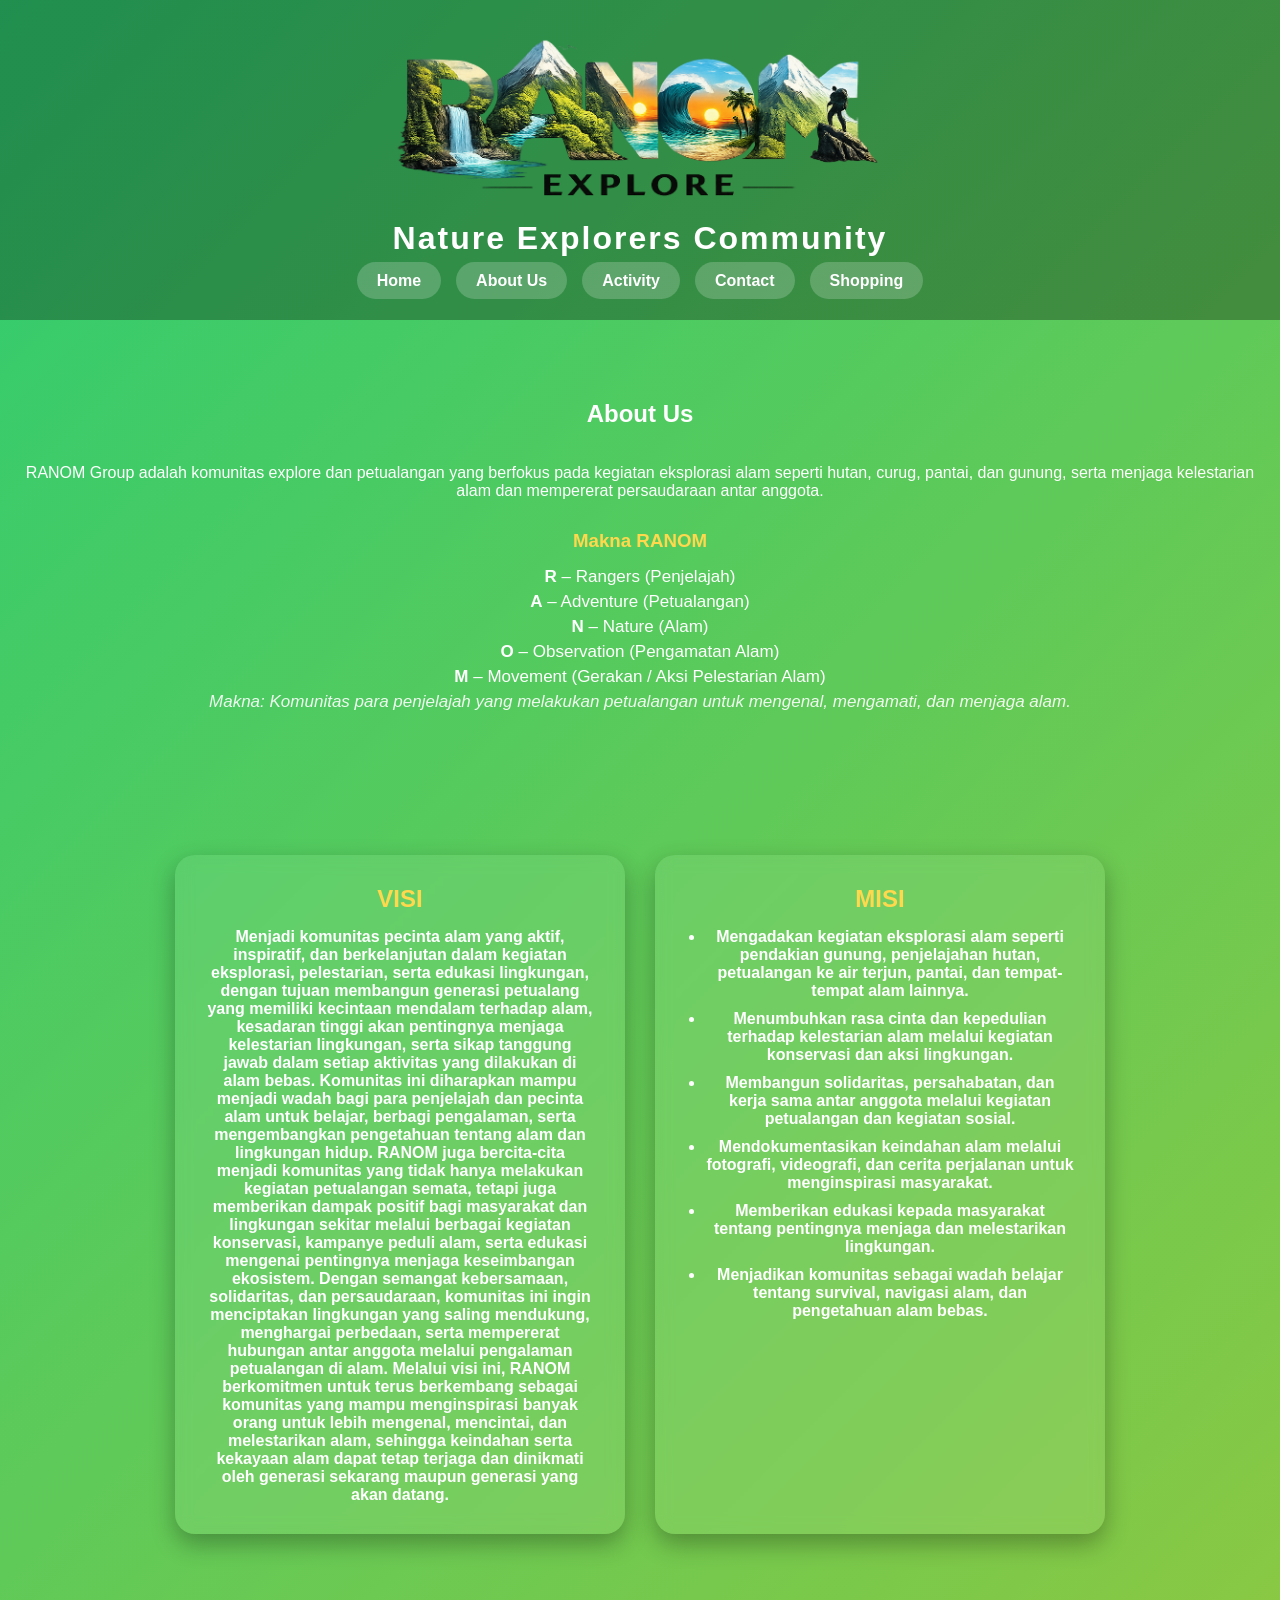
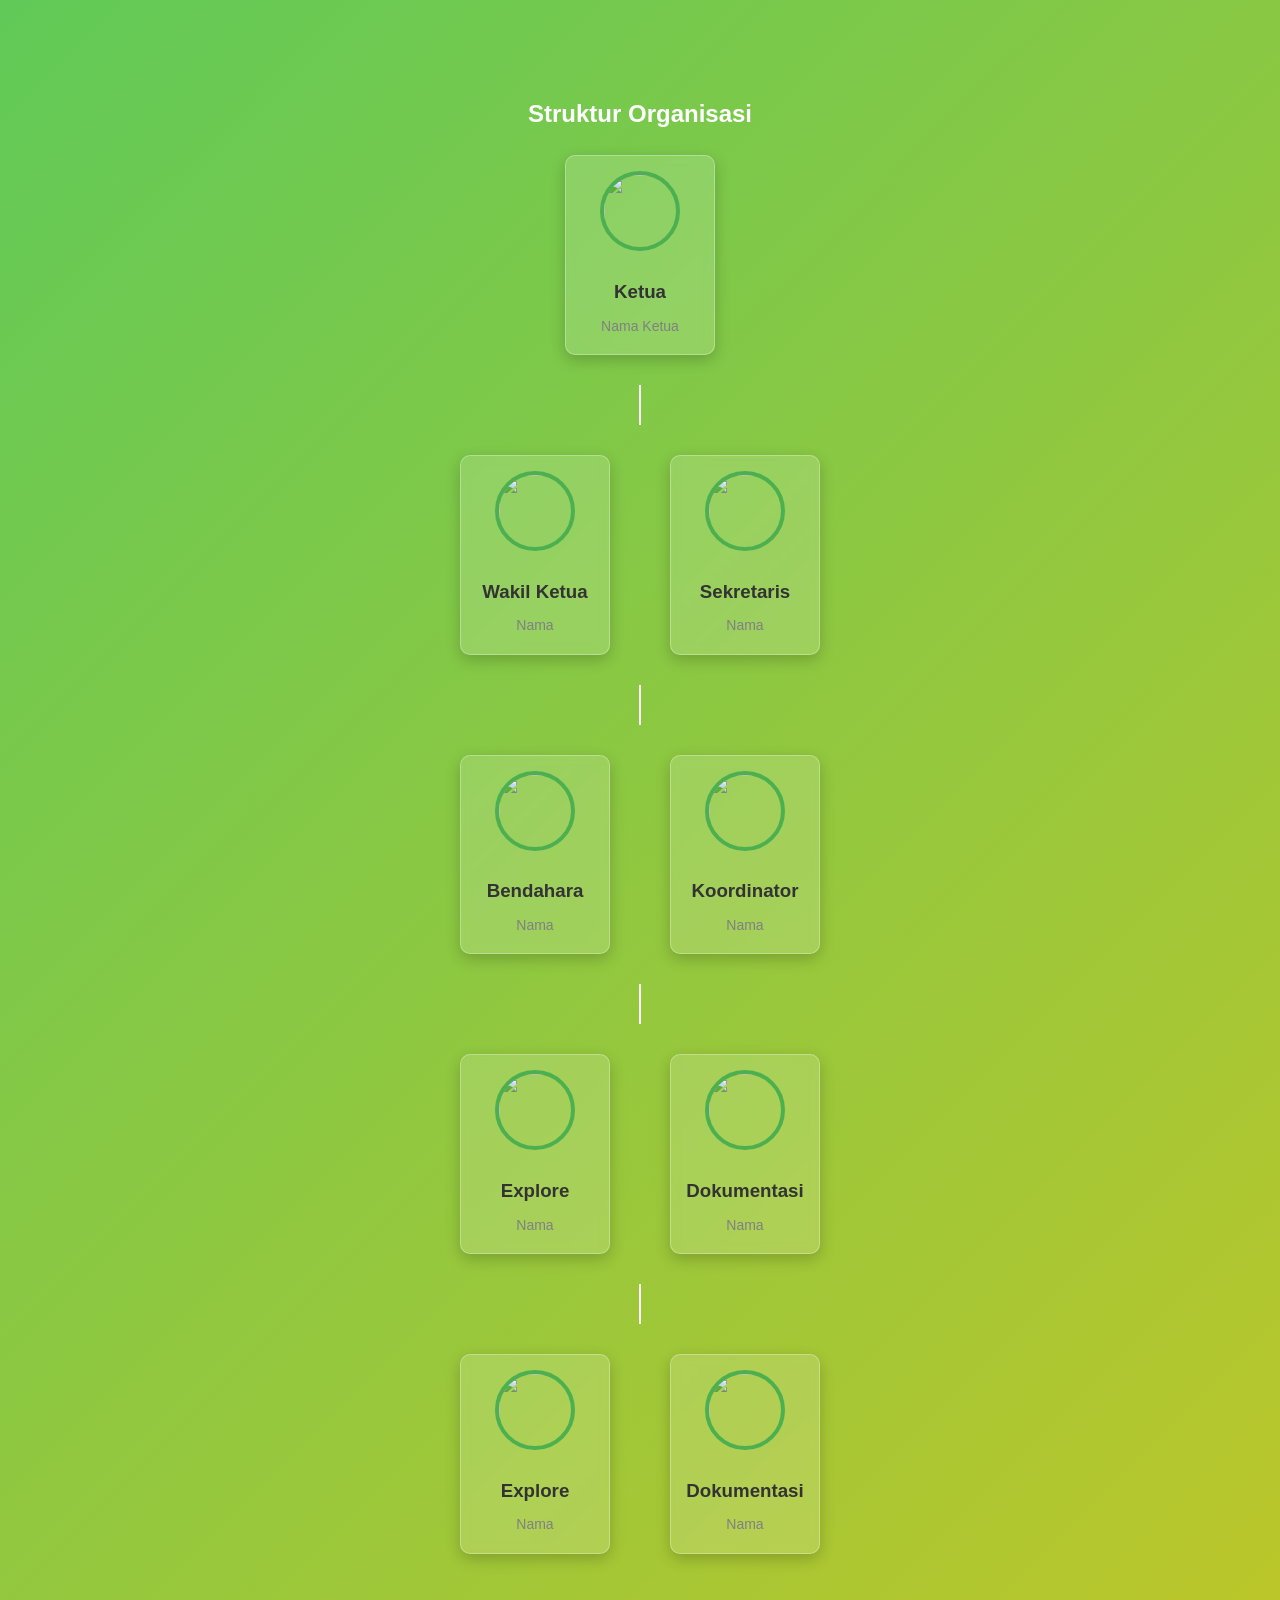
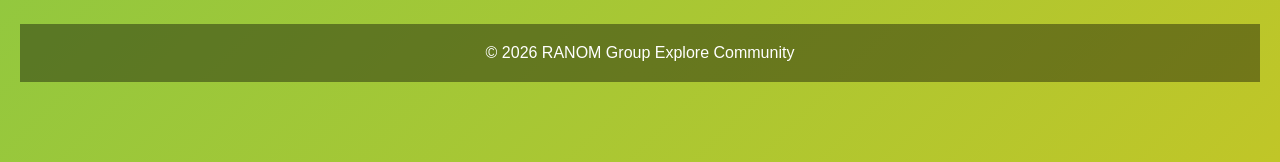
==== about.html @ 4eff676d "Update about.html" ====
<!DOCTYPE html>
<html lang="id">
<head>
<meta charset="UTF-8">
<meta name="viewport" content="width=device-width, initial-scale=1.0">
<title>RANOM - Explore Community</title>
<link rel="stylesheet" href="style.css">
</head>

<body>

<header>

<img src="logo.png" class="logo">
<h1>Nature Explorers Community </h1>

<nav>
<ul>
<li><a href="index.html">Home</a></li>
<li><a href="about.html">About Us</a></li>
<li><a href="activity.html">Activity</a></li>
<li><a href="contact.html">Contact</a></li>
<li><a href="shopping.html">Shopping</a></li>
</ul>
</nav>

</header>

<section id="about">
<h2>About Us</h2>
</br>
</br>
<p>
RANOM Group adalah komunitas explore dan petualangan yang berfokus pada
kegiatan eksplorasi alam seperti hutan, curug, pantai, dan gunung,
serta menjaga kelestarian alam dan mempererat persaudaraan antar anggota.
</p>

<div class="arti-ranom">
<h3>Makna RANOM</h3>

<p><b>R</b> – Rangers (Penjelajah)</p>
<p><b>A</b> – Adventure (Petualangan)</p>
<p><b>N</b> – Nature (Alam)</p>
<p><b>O</b> – Observation (Pengamatan Alam)</p>
<p><b>M</b> – Movement (Gerakan / Aksi Pelestarian Alam)</p>

<p class="makna">
Makna: Komunitas para penjelajah yang melakukan petualangan untuk mengenal, mengamati, dan menjaga alam.
</p>

</div>

<br>

<section class="visi-misi">

<div class="box">
<h2>VISI</h2>
<p>
Menjadi komunitas pecinta alam yang aktif, inspiratif, dan berkelanjutan dalam kegiatan eksplorasi, pelestarian, serta edukasi lingkungan, dengan tujuan membangun generasi petualang yang memiliki kecintaan mendalam terhadap alam, kesadaran tinggi akan pentingnya menjaga kelestarian lingkungan, serta sikap tanggung jawab dalam setiap aktivitas yang dilakukan di alam bebas. Komunitas ini diharapkan mampu menjadi wadah bagi para penjelajah dan pecinta alam untuk belajar, berbagi pengalaman, serta mengembangkan pengetahuan tentang alam dan lingkungan hidup.
RANOM juga bercita-cita menjadi komunitas yang tidak hanya melakukan kegiatan petualangan semata, tetapi juga memberikan dampak positif bagi masyarakat dan lingkungan sekitar melalui berbagai kegiatan konservasi, kampanye peduli alam, serta edukasi mengenai pentingnya menjaga keseimbangan ekosistem. Dengan semangat kebersamaan, solidaritas, dan persaudaraan, komunitas ini ingin menciptakan lingkungan yang saling mendukung, menghargai perbedaan, serta mempererat hubungan antar anggota melalui pengalaman petualangan di alam.
Melalui visi ini, RANOM berkomitmen untuk terus berkembang sebagai komunitas yang mampu menginspirasi banyak orang untuk lebih mengenal, mencintai, dan melestarikan alam, sehingga keindahan serta kekayaan alam dapat tetap terjaga dan dinikmati oleh generasi sekarang maupun generasi yang akan datang.
</p>
</div>

<div class="box">
<h2>MISI</h2>
<ul>
<li>Mengadakan kegiatan eksplorasi alam seperti pendakian gunung, penjelajahan hutan, petualangan ke air terjun, pantai, dan tempat-tempat alam lainnya.</li>

<li>Menumbuhkan rasa cinta dan kepedulian terhadap kelestarian alam melalui kegiatan konservasi dan aksi lingkungan.</li>

<li>Membangun solidaritas, persahabatan, dan kerja sama antar anggota melalui kegiatan petualangan dan kegiatan sosial.</li>

<li>Mendokumentasikan keindahan alam melalui fotografi, videografi, dan cerita perjalanan untuk menginspirasi masyarakat.</li>

<li>Memberikan edukasi kepada masyarakat tentang pentingnya menjaga dan melestarikan lingkungan.</li>

<li>Menjadikan komunitas sebagai wadah belajar tentang survival, navigasi alam, dan pengetahuan alam bebas.</li>
</ul>
</div>

</section>

<br>

<section class="struktur">
<h2>Struktur Organisasi</h2>

<div class="org">

<div class="level level-1">
<div class="member">
<img src="img/user.png">
<h3>Ketua</h3>
<p>Nama Ketua</p>
</div>
</div>

<div class="line"></div>

<div class="level level-2">

<div class="member">
<img src="img/user.png">
<h3>Wakil Ketua</h3>
<p>Nama</p>
</div>

<div class="member">
<img src="img/user.png">
<h3>Sekretaris</h3>
<p>Nama</p>
</div>

</div>

<div class="line"></div>

<div class="level level-3">

<div class="member">
<img src="img/user.png">
<h3>Bendahara</h3>
<p>Nama</p>
</div>

<div class="member">
<img src="img/user.png">
<h3>Koordinator</h3>
<p>Nama</p>
</div>

</div>

<div class="line"></div>

<div class="level level-4">

<div class="member">
<img src="img/user.png">
<h3>Explore</h3>
<p>Nama</p>
</div>

<div class="member">
<img src="img/user.png">
<h3>Dokumentasi</h3>
<p>Nama</p>
</div>

</div>
  
<div class="line"></div>

<div class="level level-5">

<div class="member">
<img src="img/user.png">
<h3>Explore</h3>
<p>Nama</p>
</div>

<div class="member">
<img src="img/user.png">
<h3>Dokumentasi</h3>
<p>Nama</p>
</div>

</div>
  
</div>
</section>

<footer>
<p>© 2026 RANOM Group Explore Community</p>
</footer>

</body>
</html>
---- style.css ----
*{
margin:0;
padding:0;
box-sizing:border-box;
font-family:Arial, Helvetica, sans-serif;
}

body{
background: linear-gradient(135deg,#2ecc71,#f1c40f,#3498db,#7f8c8d);
background-size:400% 400%;
animation:bg 10s ease infinite;
color:white;
}

@keyframes bg{
0%{background-position:0% 50%}
50%{background-position:100% 50%}
100%{background-position:0% 50%}
}

header{
text-align:center;
padding:30px;
background:rgba(0,0,0,0.3);
}

.logo{
width:500px;
height:auto;
display:block;
margin:auto;
}

h1{
letter-spacing:2px;
}

nav ul{
list-style:none;
display:flex;
justify-content:center;
flex-wrap:wrap;
gap:15px;
margin-top:15px;
}

nav a{
text-decoration:none;
color:white;
padding:10px 20px;
border-radius:25px;
background:rgba(255,255,255,0.2);
transition:0.3s;
font-weight:bold;
}

nav a:hover{
background:white;
color:black;
}

section{
padding:80px 20px;
text-align:center;
}

.cards{
display:flex;
justify-content:center;
flex-wrap:wrap;
gap:20px;
margin-top:30px;
}

.card{
background:rgba(255,255,255,0.2);
padding:20px;
border-radius:15px;
display:flex;
justify-content:center;
align-items:center;
text-align:center;
margin:auto;
width:240px;
}

.btn{
display:inline-block;
margin-top:20px;
padding:12px 25px;
background:yellow;
color:black;
border-radius:25px;
text-decoration:none;
font-weight:bold;
}

footer{
text-align:center;
padding:20px;
background:rgba(0,0,0,0.4);
}

.misi{
max-width:600px;
margin:auto;
text-align:left;
}

.struktur{
margin-top:10px;
line-height:1.8;
}

.struktur-org{
text-align:center;
margin-top:30px;
}

.ketua{
display:inline-block;
padding:10px 20px;
background:#ffd94d;
color:black;
border-radius:8px;
font-weight:bold;
}

.line{
width:2px;
height:30px;
background:white;
margin:10px auto;
}

.row{
display:flex;
justify-content:center;
gap:40px;
margin:15px 0;
}

.box{
background:rgba(255,255,255,0.3);
padding:10px 20px;
border-radius:8px;
font-weight:bold;
}

.org-chart ul {
padding-top: 20px;
position: relative;
display: flex;
justify-content: center;
}

.org-chart li {
list-style: none;
text-align: center;
position: relative;
padding: 10px 5px 0 5px;
}

.org-chart li::before, 
.org-chart li::after{
content:'';
position:absolute;
top:0;
right:50%;
border-top:2px solid white;
width:50%;
height:20px;
}

.org-chart li::after{
right:auto;
left:50%;
border-left:2px solid white;
}

.org-chart li:only-child::after, 
.org-chart li:only-child::before{
display:none;
}

.org-chart ul ul::before{
content:'';
position:absolute;
top:0;
left:50%;
border-left:2px solid white;
width:0;
height:20px;
}

.title{
display:inline-block;
padding:10px 20px;
background:linear-gradient(135deg,#2ecc71,#3498db);
border-radius:8px;
color:white;
font-weight:bold;
box-shadow:0 4px 10px rgba(0,0,0,0.3);
}

.struktur{
text-align:center;
padding:50px;
}

.org{
display:flex;
flex-direction:column;
align-items:center;
}

.level{
display:flex;
gap:60px;
margin:20px 0;
}

.member{
background:rgba(255,255,255,0.15);
padding:15px;
border-radius:10px;
width:150px;
backdrop-filter: blur(5px);
border:1px solid rgba(255,255,255,0.3);
box-shadow:0 5px 15px rgba(0,0,0,0.2);
}

.member img{
width:80px;
height:80px;
border-radius:50%;
border:4px solid #4CAF50;
}

.member h3{
margin:10px 0 5px;
color:#333;
}

.member p{
font-size:14px;
color:gray;
}

.line{
width:2px;
height:40px;
background:white;
}

.visi-misi{
display:flex;
justify-content:center;
gap:30px;
margin-top:40px;
flex-wrap:wrap;
}

.box{
background:rgba(255,255,255,0.08);
backdrop-filter:blur(8px);
padding:30px;
border-radius:20px;
width:450px;
color:white;
box-shadow:0 10px 25px rgba(0,0,0,0.3);
}

.box h2{
color:#ffd84d;
margin-bottom:15px;
}

.box ul{
padding-left:20px;
}

.box li{
margin-bottom:10px;
}

.arti-ranom{
margin-top:30px;
text-align:center;
color:white;
}

.arti-ranom h3{
color:#ffd84d;
margin-bottom:15px;
}

.arti-ranom p{
margin:5px 0;
font-size:17px;
}

.makna{
margin-top:15px;
font-style:italic;
opacity:0.9;
}
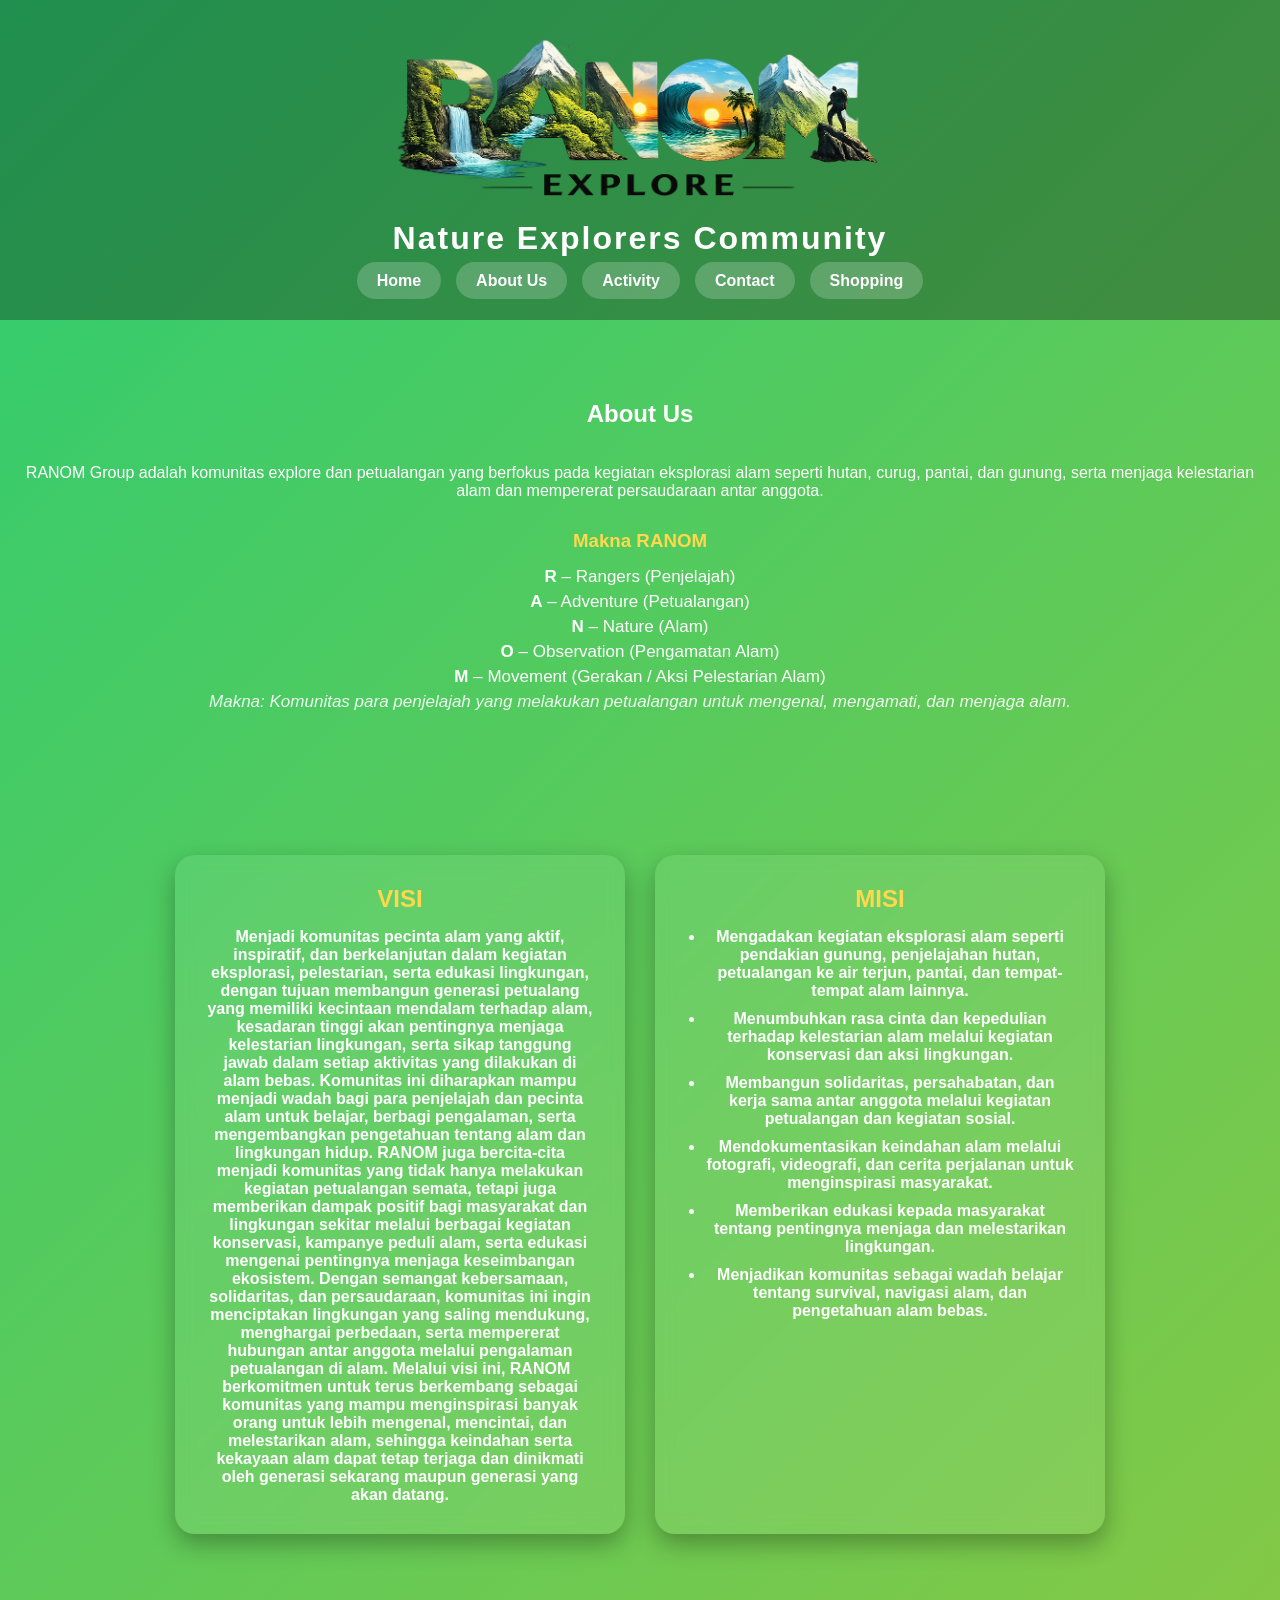
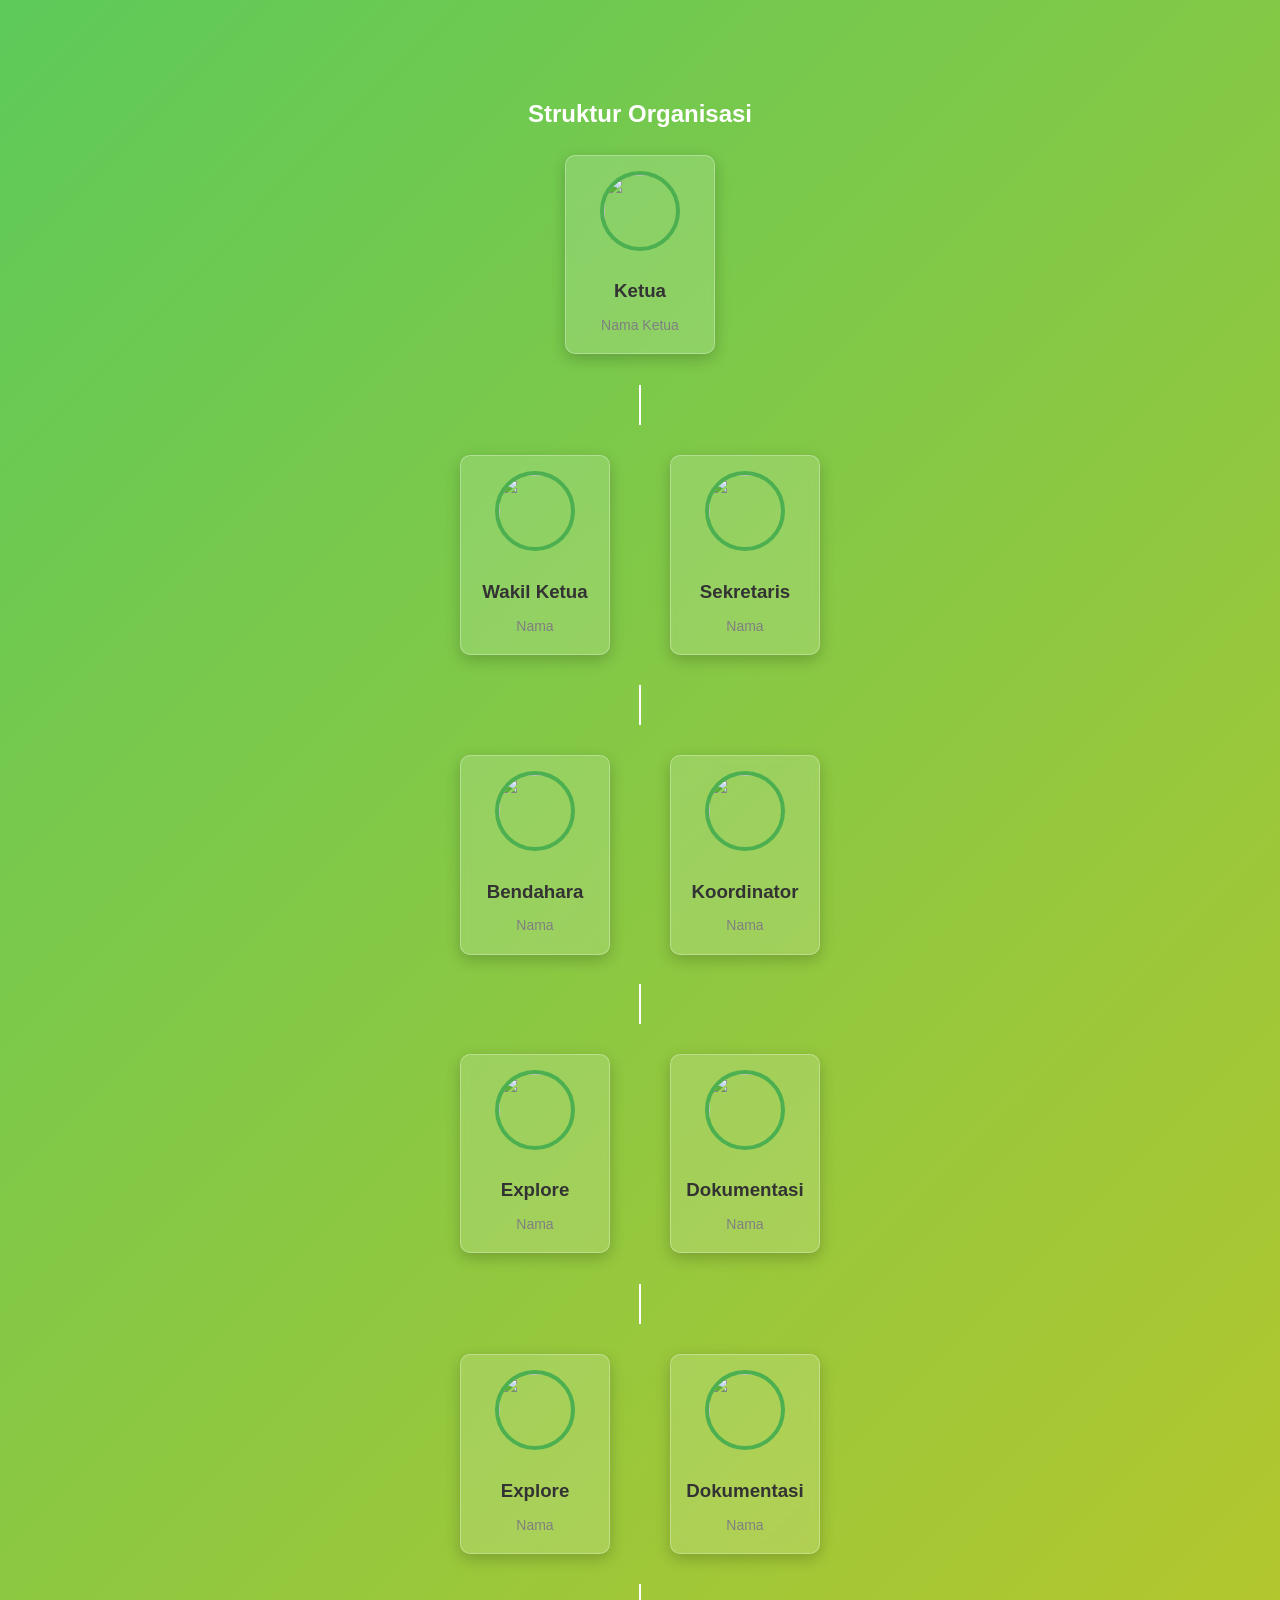
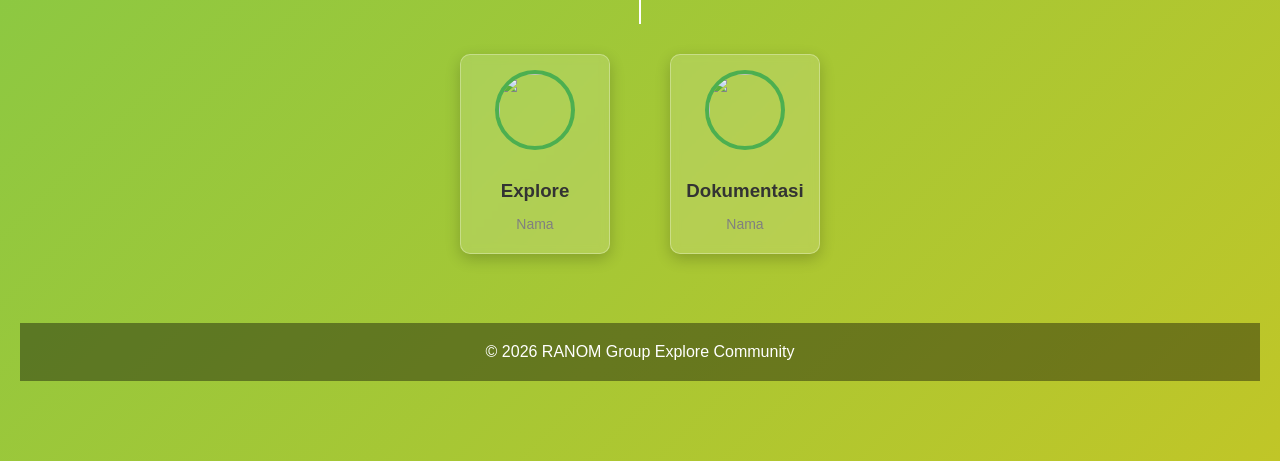
==== commit 2badefc4: "Update about.html" ====
--- a/about.html
+++ b/about.html
@@ -170,6 +170,24 @@
 </div>
 
 </div>
+
+<div class="line"></div>
+
+<div class="level level-6">
+
+<div class="member">
+<img src="img/user.png">
+<h3>Explore</h3>
+<p>Nama</p>
+</div>
+
+<div class="member">
+<img src="img/user.png">
+<h3>Dokumentasi</h3>
+<p>Nama</p>
+</div>
+
+</div>
   
 </div>
 </section>
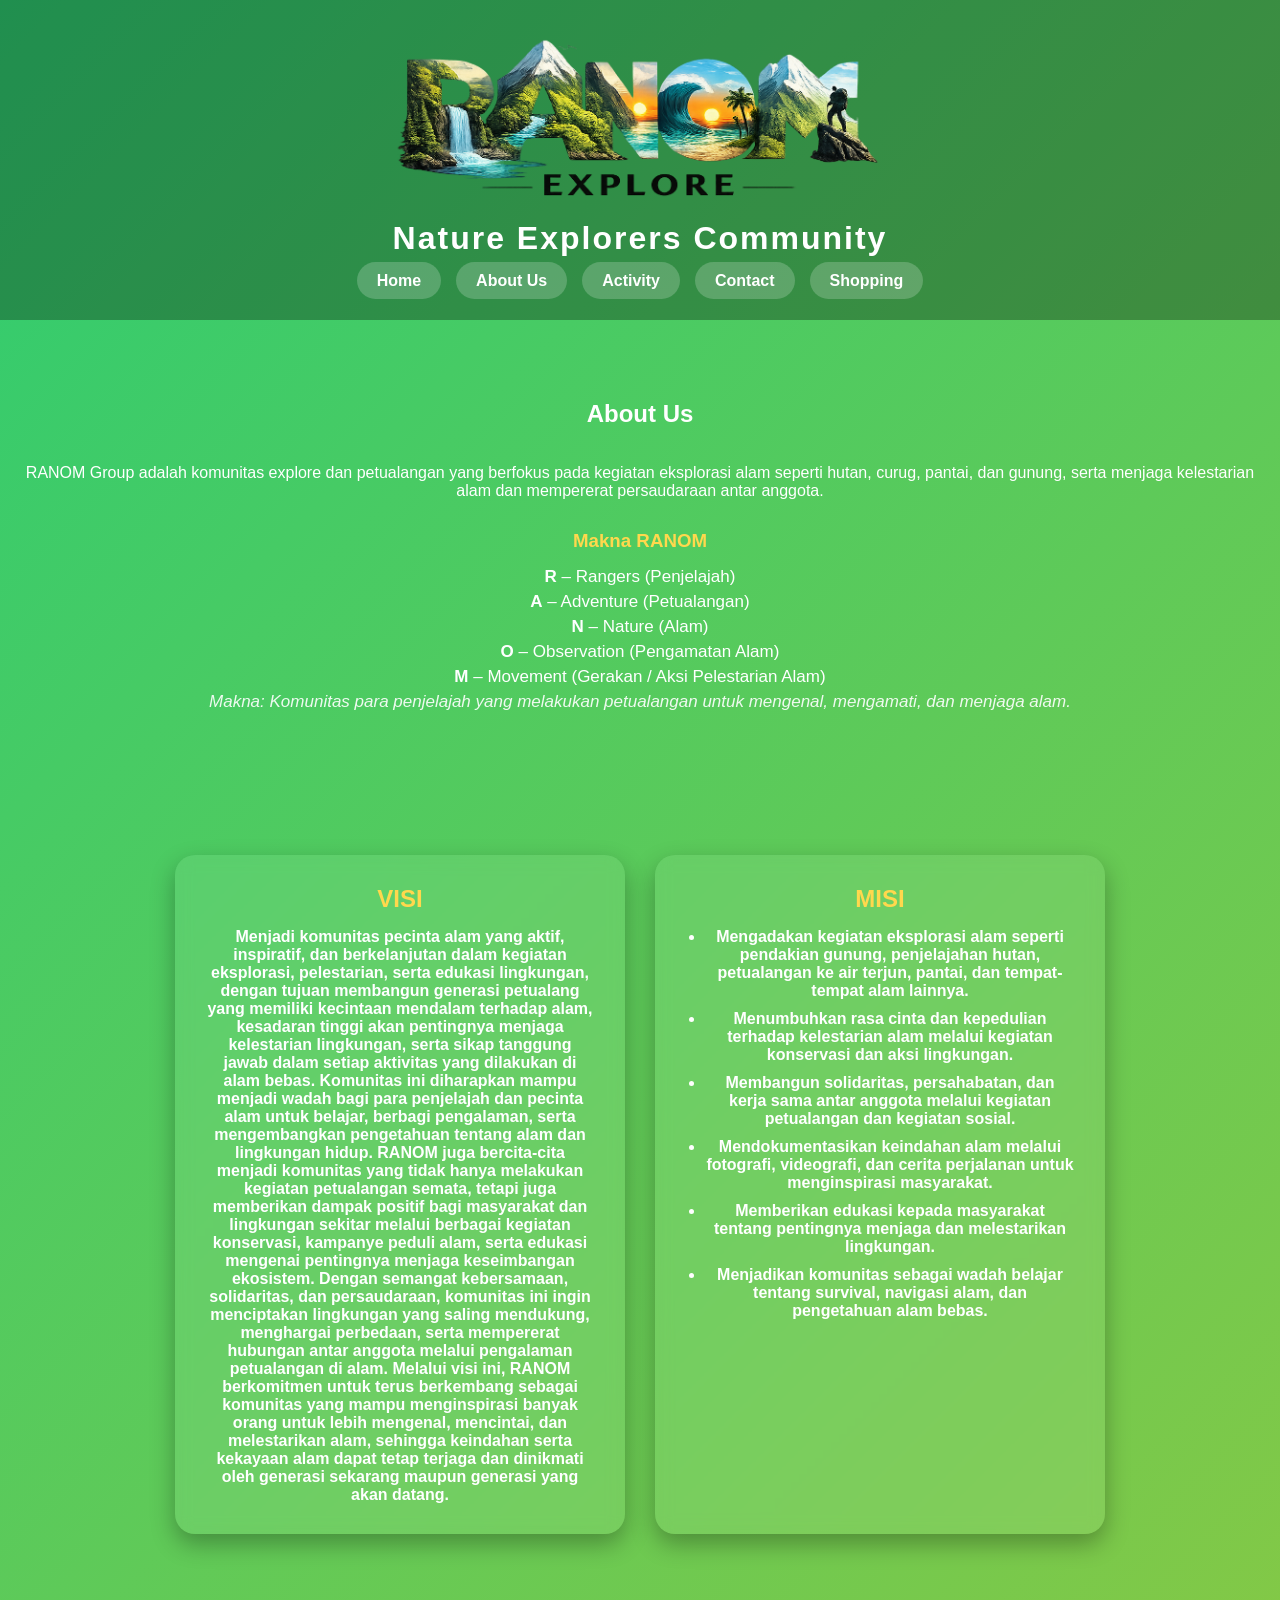
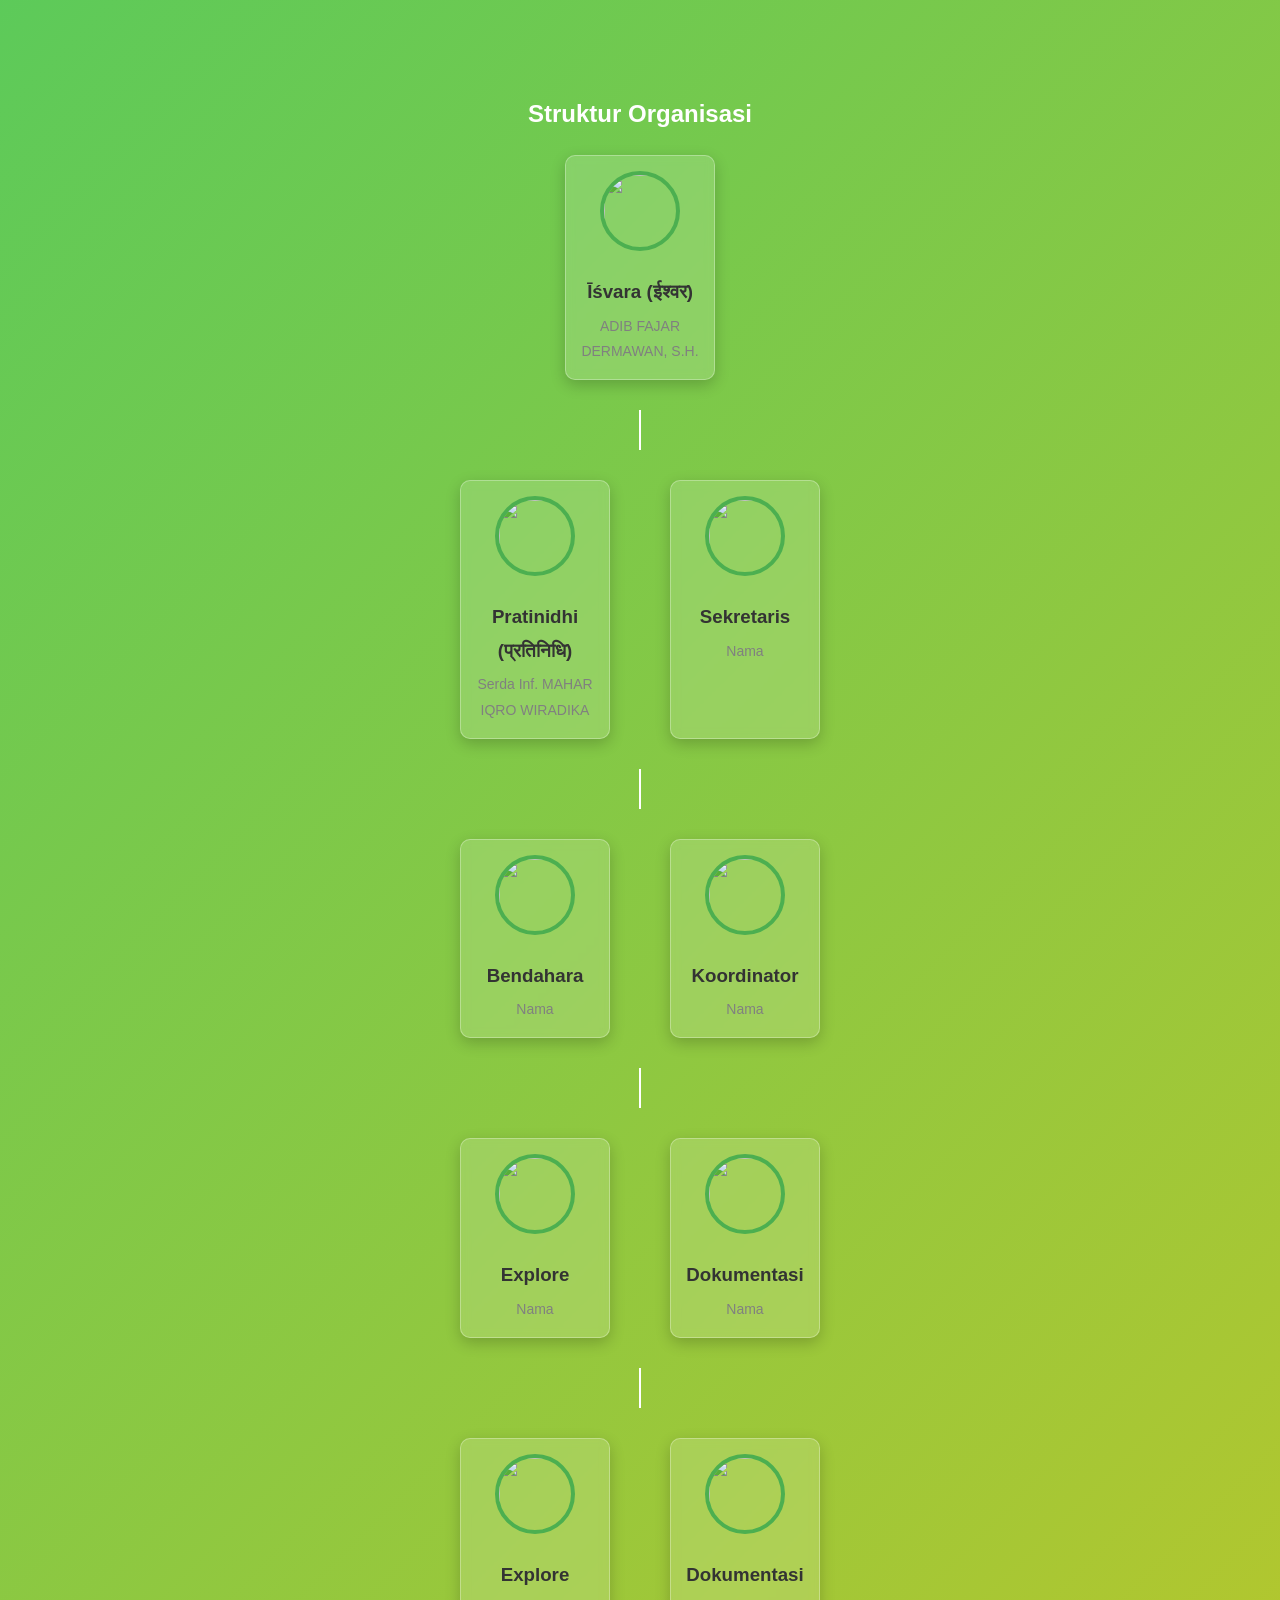
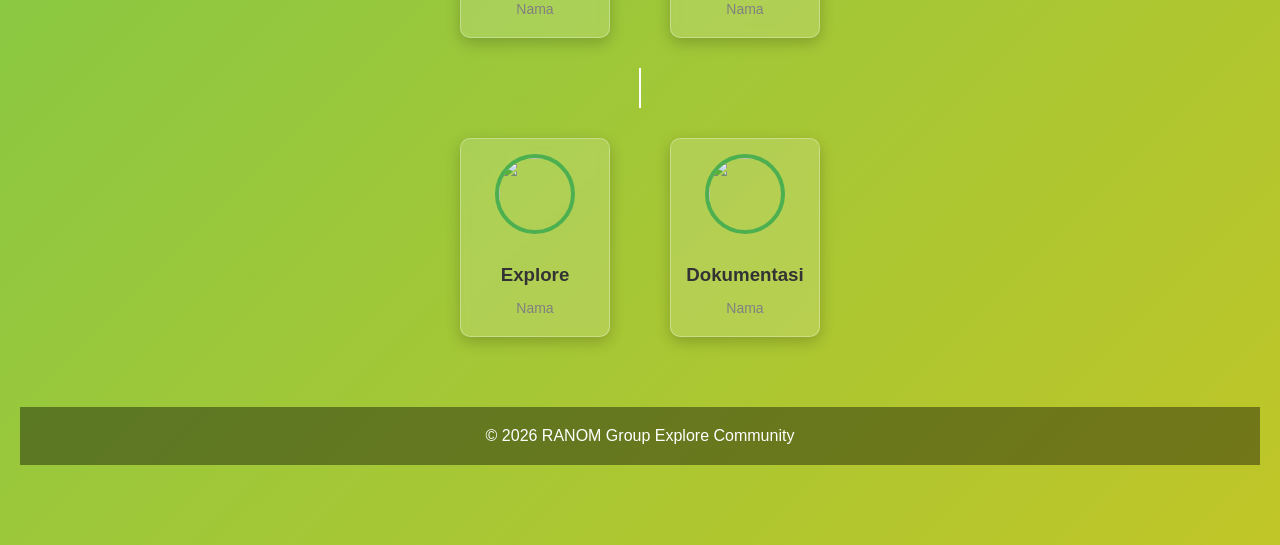
==== commit 8ce38f65: "Update about.html" ====
--- a/about.html
+++ b/about.html
@@ -94,8 +94,8 @@
 <div class="level level-1">
 <div class="member">
 <img src="img/user.png">
-<h3>Ketua</h3>
-<p>Nama Ketua</p>
+<h3>Īśvara (ईश्वर)</h3>
+<p>ADIB FAJAR DERMAWAN, S.H.</p>
 </div>
 </div>
 
@@ -105,8 +105,8 @@
 
 <div class="member">
 <img src="img/user.png">
-<h3>Wakil Ketua</h3>
-<p>Nama</p>
+<h3>Pratinidhi (प्रतिनिधि)</h3>
+<p>Serda Inf. MAHAR IQRO WIRADIKA</p>
 </div>
 
 <div class="member">
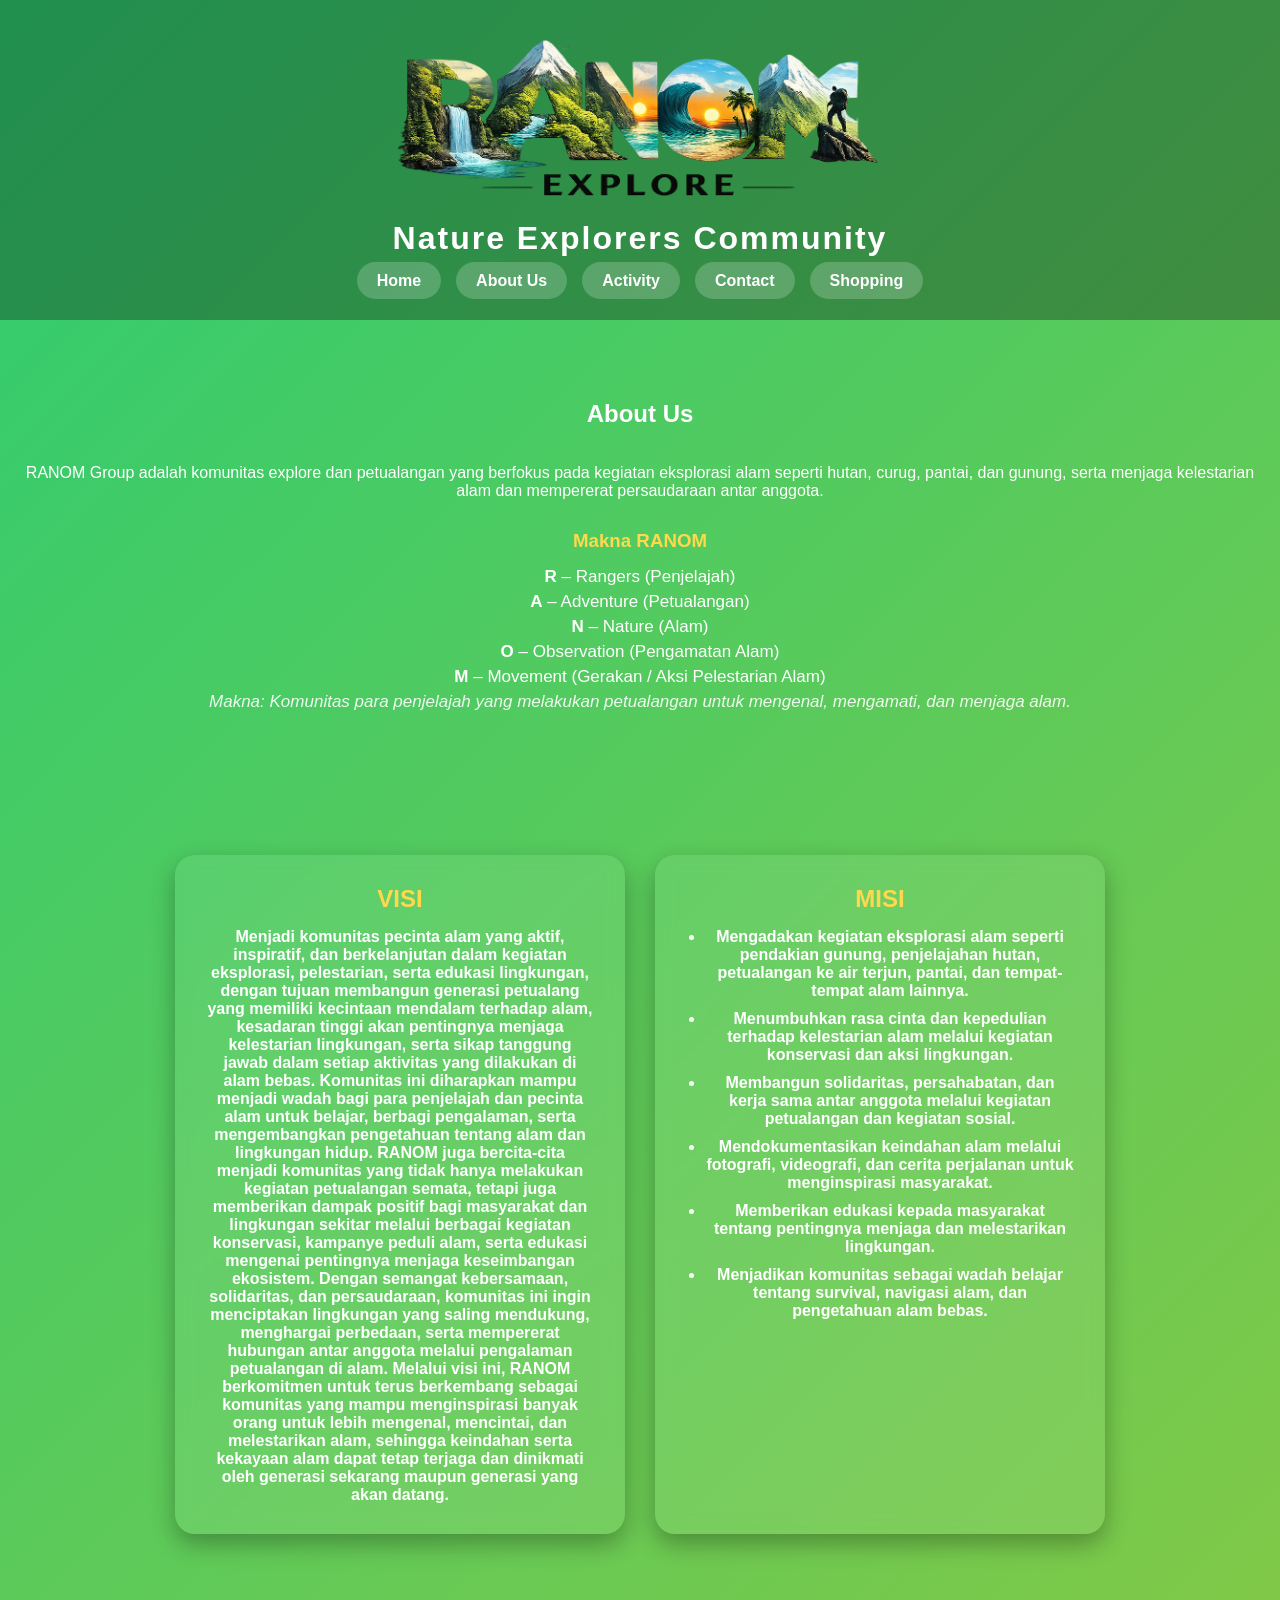
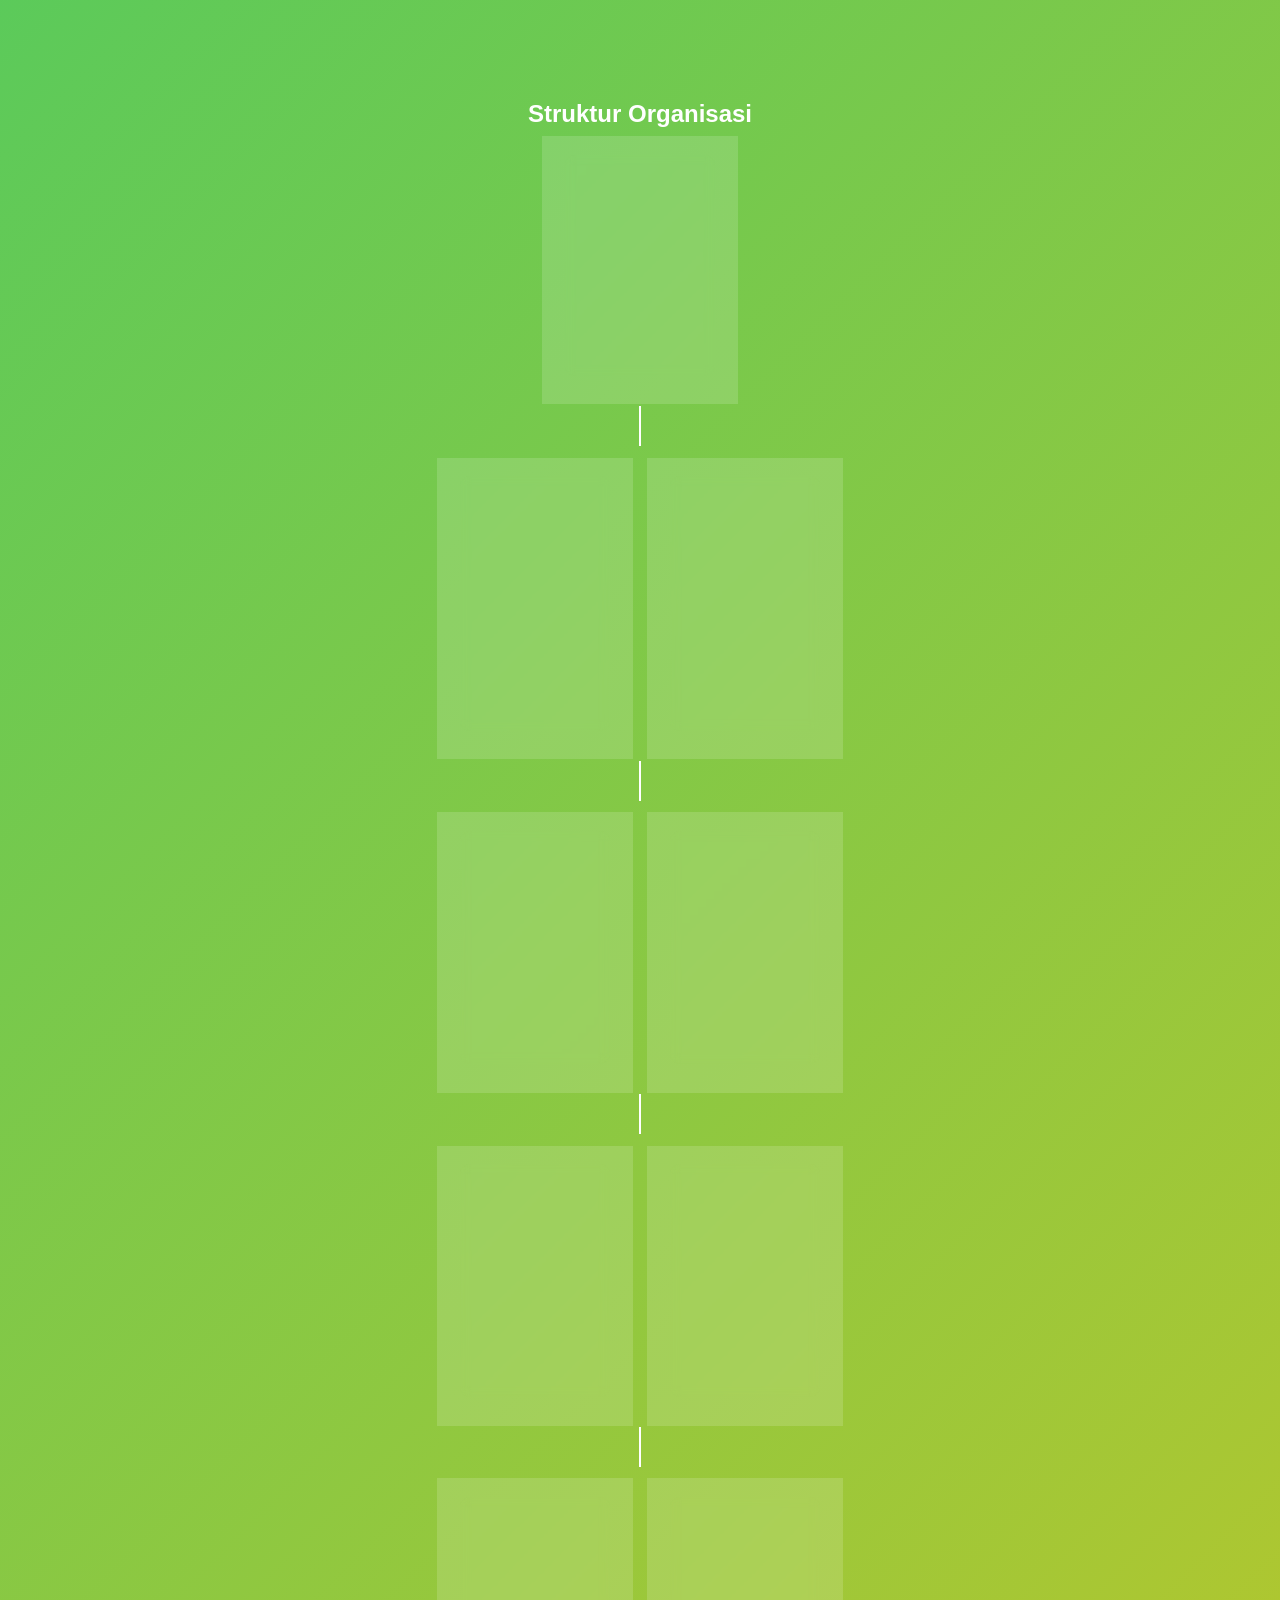
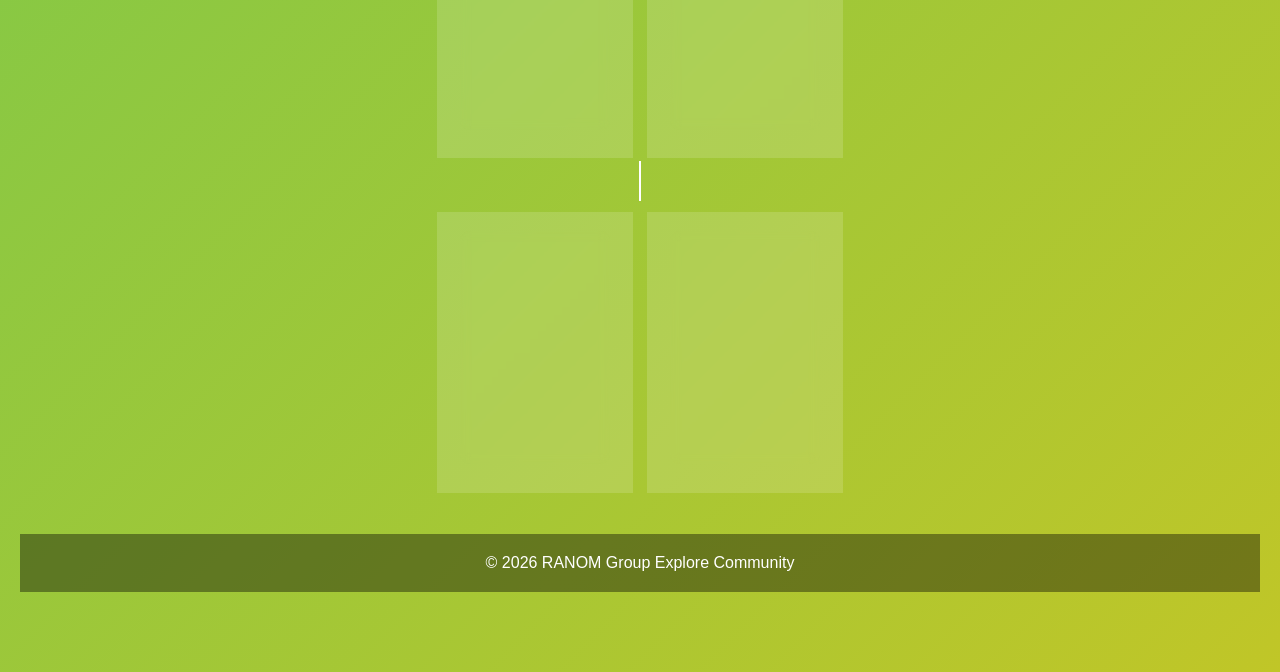
==== commit 8ee58364: "Update about.html" ====
--- a/about.html
+++ b/about.html
@@ -93,7 +93,7 @@
 
 <div class="level level-1">
 <div class="member">
-<img src="img/user.png">
+<img src="adib.jpeg">
 <h3>Īśvara (ईश्वर)</h3>
 <p>ADIB FAJAR DERMAWAN, S.H.</p>
 </div>
@@ -104,14 +104,14 @@
 <div class="level level-2">
 
 <div class="member">
-<img src="img/user.png">
+<img src="mahar.jpeg">
 <h3>Pratinidhi (प्रतिनिधि)</h3>
 <p>Serda Inf. MAHAR IQRO WIRADIKA</p>
 </div>
 
 <div class="member">
 <img src="img/user.png">
-<h3>Sekretaris</h3>
+<h3>Lipikara (लिपिकार)</h3>
 <p>Nama</p>
 </div>
 
@@ -123,13 +123,13 @@
 
 <div class="member">
 <img src="img/user.png">
-<h3>Bendahara</h3>
-<p>Nama</p>
-</div>
-
-<div class="member">
-<img src="img/user.png">
-<h3>Koordinator</h3>
+<h3>Dhanādhyakṣa (धनाध्यक्ष)</h3>
+<p>Nama</p>
+</div>
+
+<div class="member">
+<img src="img/user.png">
+<h3>Nāvika (नाविक)</h3>
 <p>Nama</p>
 </div>
 
@@ -141,13 +141,13 @@
 
 <div class="member">
 <img src="img/user.png">
-<h3>Explore</h3>
-<p>Nama</p>
-</div>
-
-<div class="member">
-<img src="img/user.png">
-<h3>Dokumentasi</h3>
+<h3>Saṁbhāra (संभार)</h3>
+<p>Nama</p>
+</div>
+
+<div class="member">
+<img src="img/user.png">
+<h3>Vaktā (वक्ता)</h3>
 <p>Nama</p>
 </div>
 
@@ -159,13 +159,13 @@
 
 <div class="member">
 <img src="img/user.png">
-<h3>Explore</h3>
-<p>Nama</p>
-</div>
-
-<div class="member">
-<img src="img/user.png">
-<h3>Dokumentasi</h3>
+<h3>Rakṣāpāla (रक्षपाल)</h3>
+<p>Nama</p>
+</div>
+
+<div class="member">
+<img src="img/user.png">
+<h3>Vaidya (वैद्य)</h3>
 <p>Nama</p>
 </div>
 
@@ -177,13 +177,13 @@
 
 <div class="member">
 <img src="img/user.png">
-<h3>Explore</h3>
-<p>Nama</p>
-</div>
-
-<div class="member">
-<img src="img/user.png">
-<h3>Dokumentasi</h3>
+<h3>Hāsaka (हासक)</h3>
+<p>Nama</p>
+</div>
+
+<div class="member">
+<img src="img/user.png">
+<h3>Lekhak (लेखक)</h3>
 <p>Nama</p>
 </div>
 
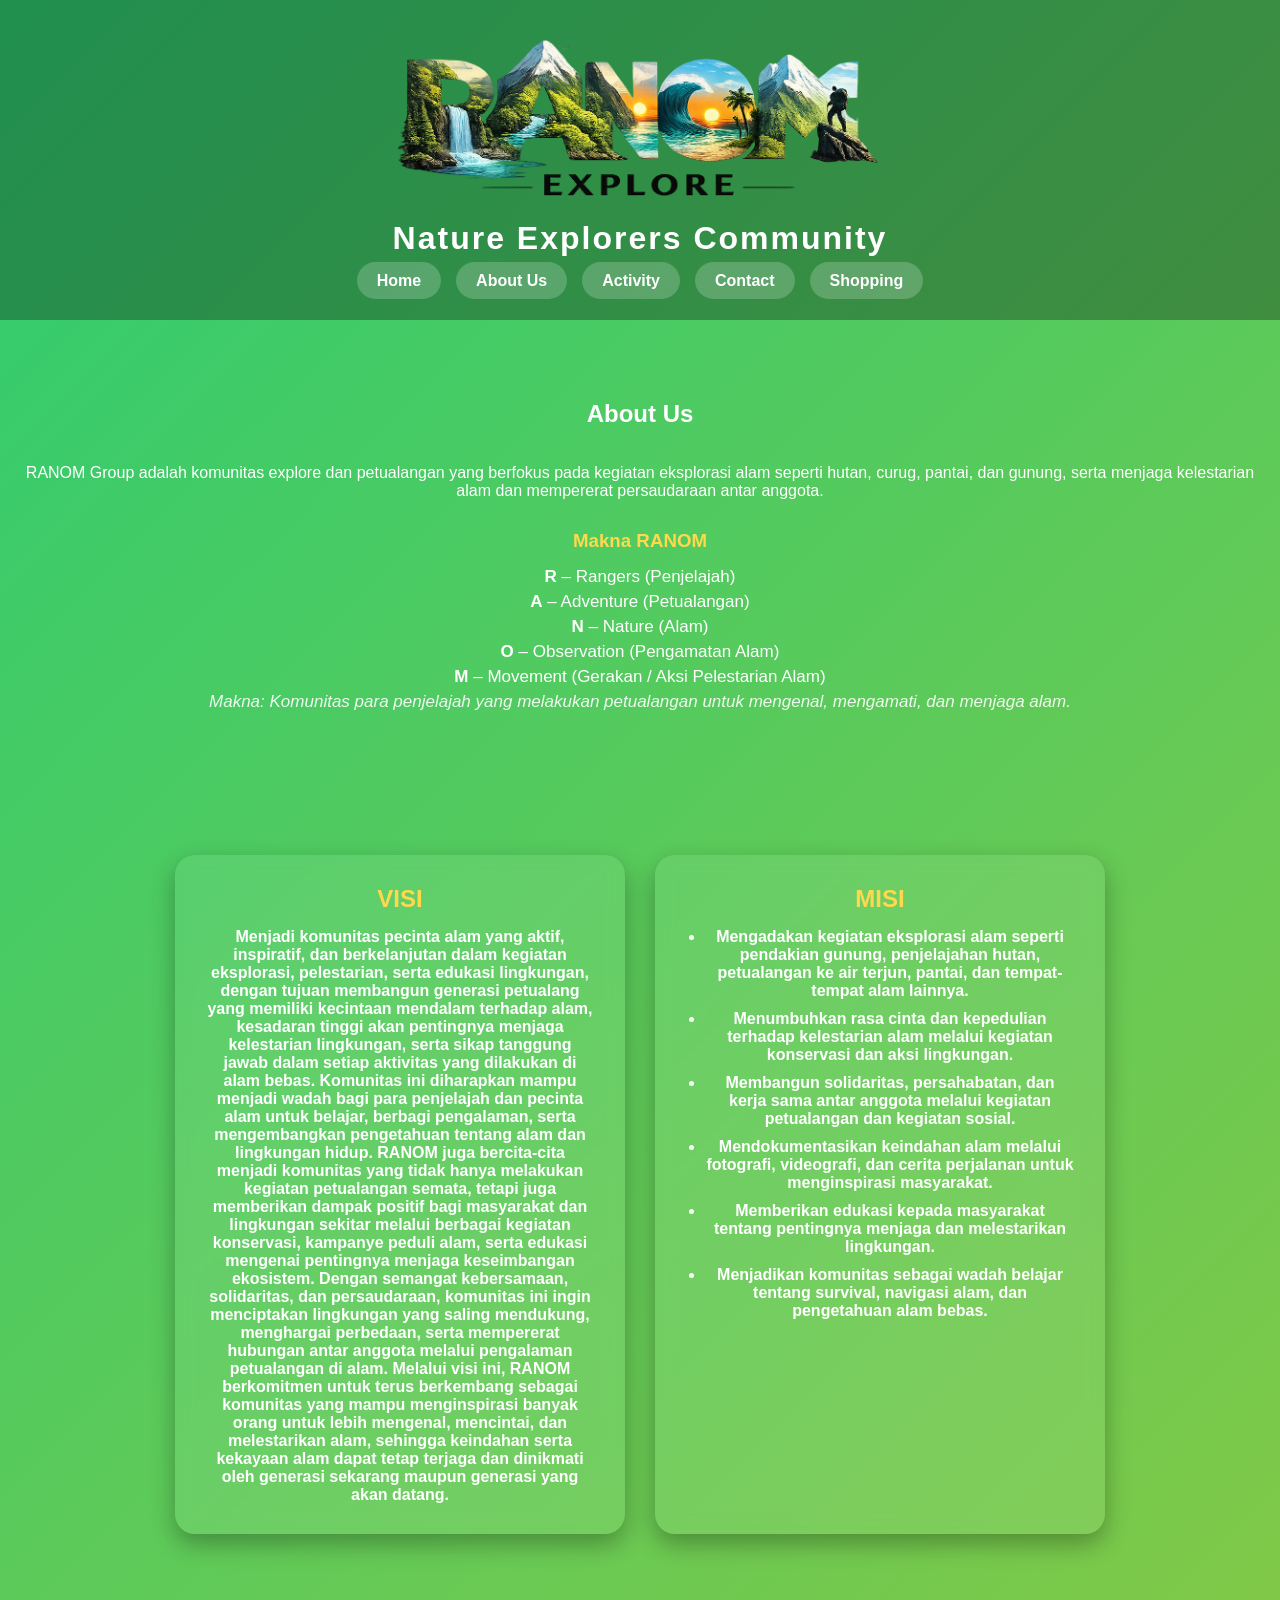
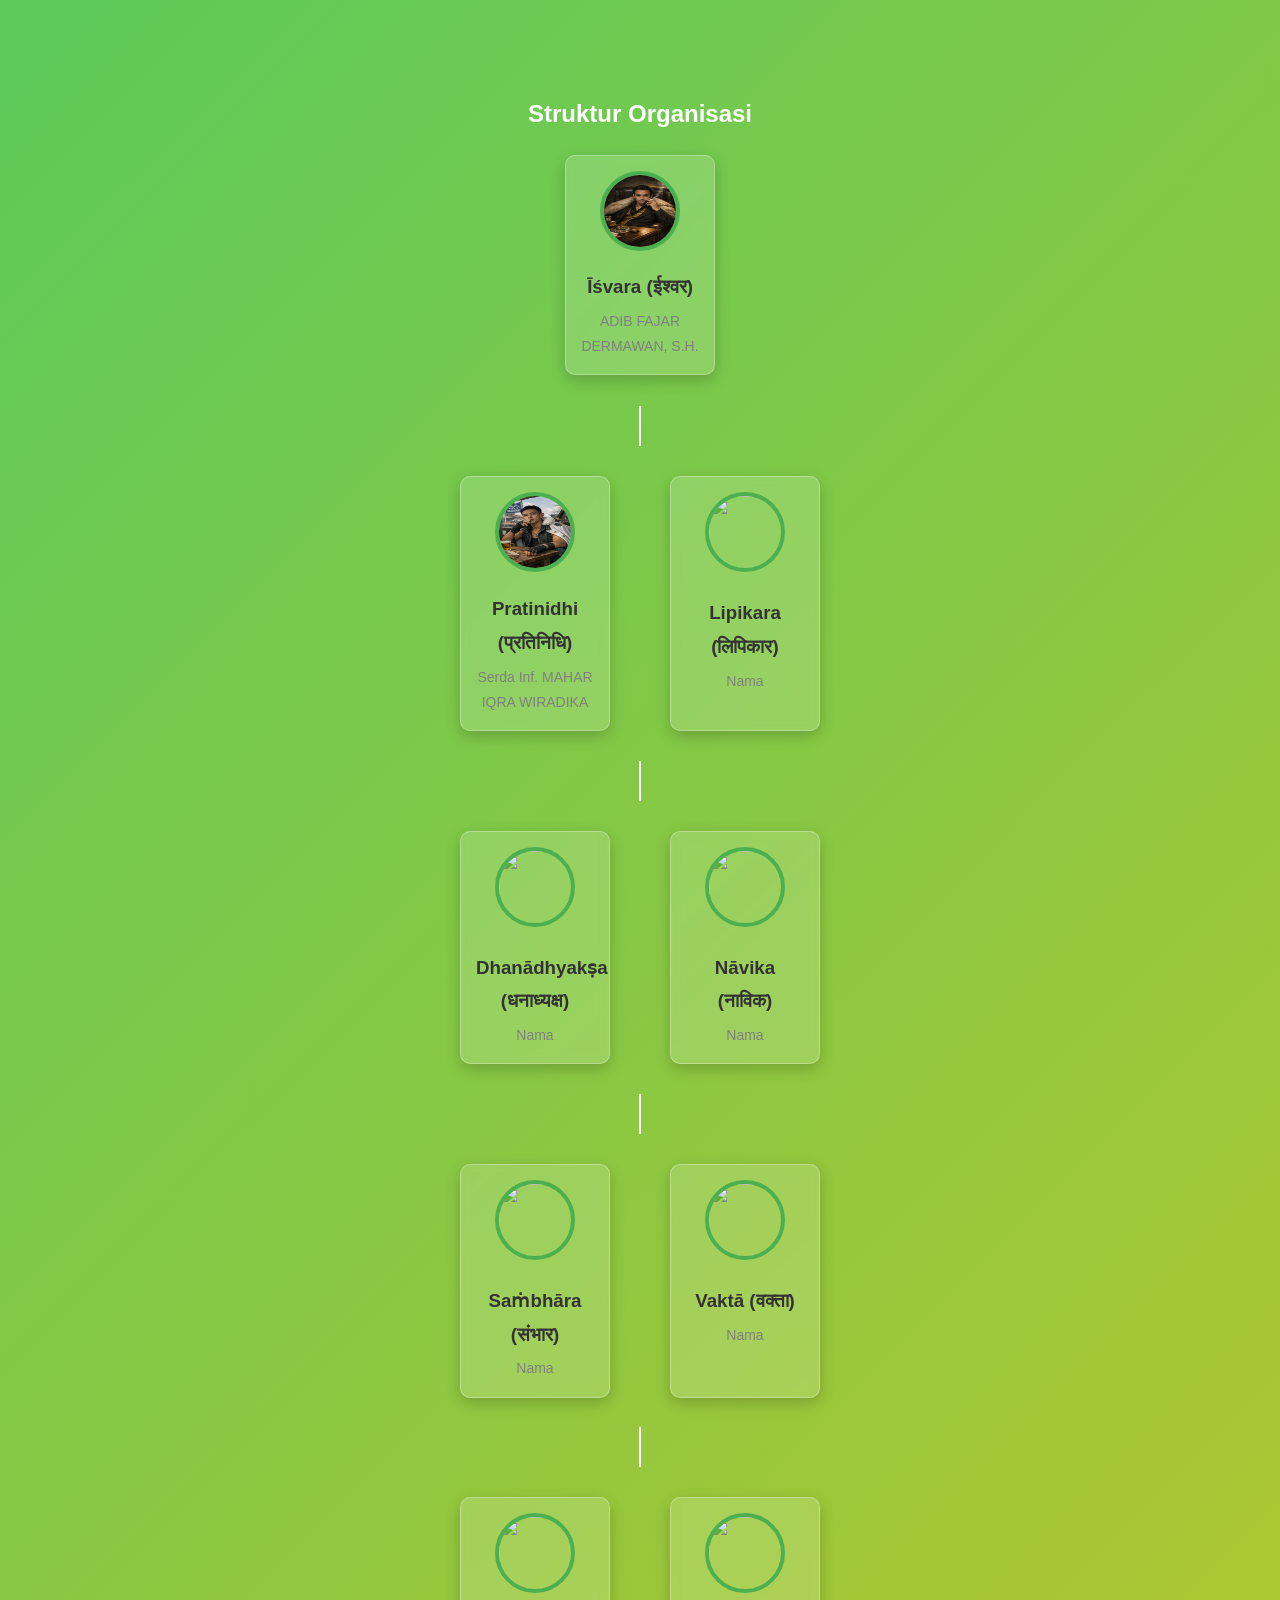
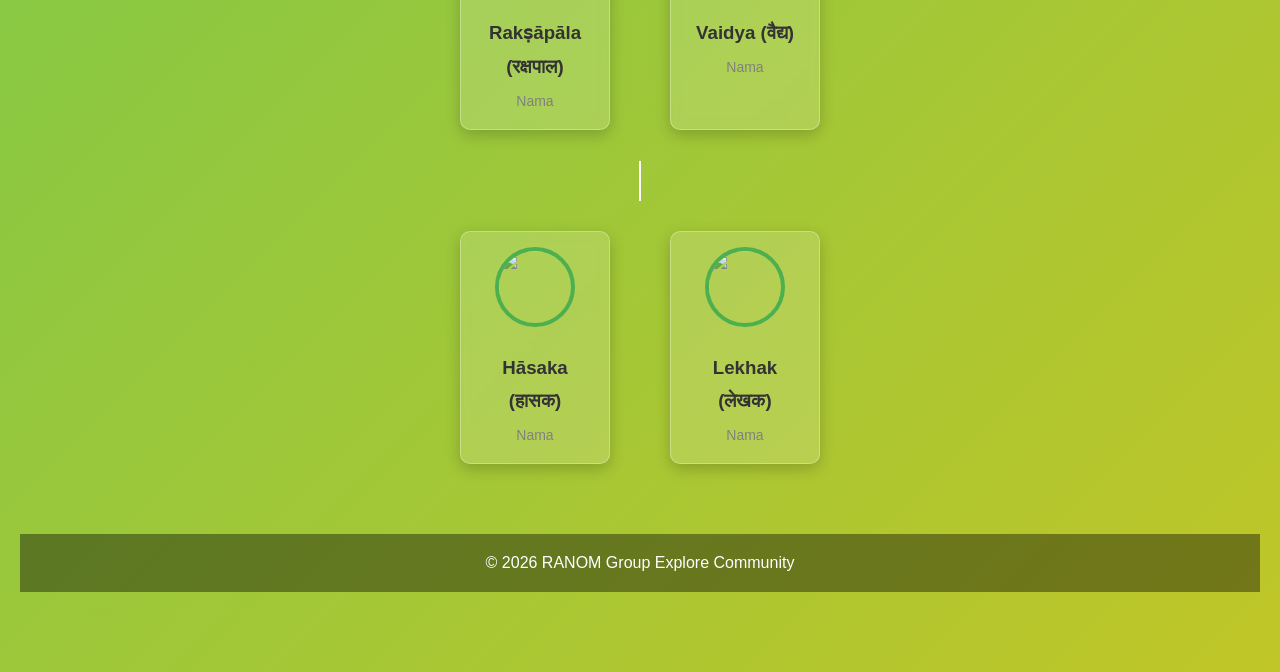
==== commit eb2340d4: "Update about.html" ====
--- a/about.html
+++ b/about.html
@@ -106,7 +106,7 @@
 <div class="member">
 <img src="mahar.jpeg">
 <h3>Pratinidhi (प्रतिनिधि)</h3>
-<p>Serda Inf. MAHAR IQRO WIRADIKA</p>
+<p>Serda Inf. MAHAR IQRA WIRADIKA</p>
 </div>
 
 <div class="member">
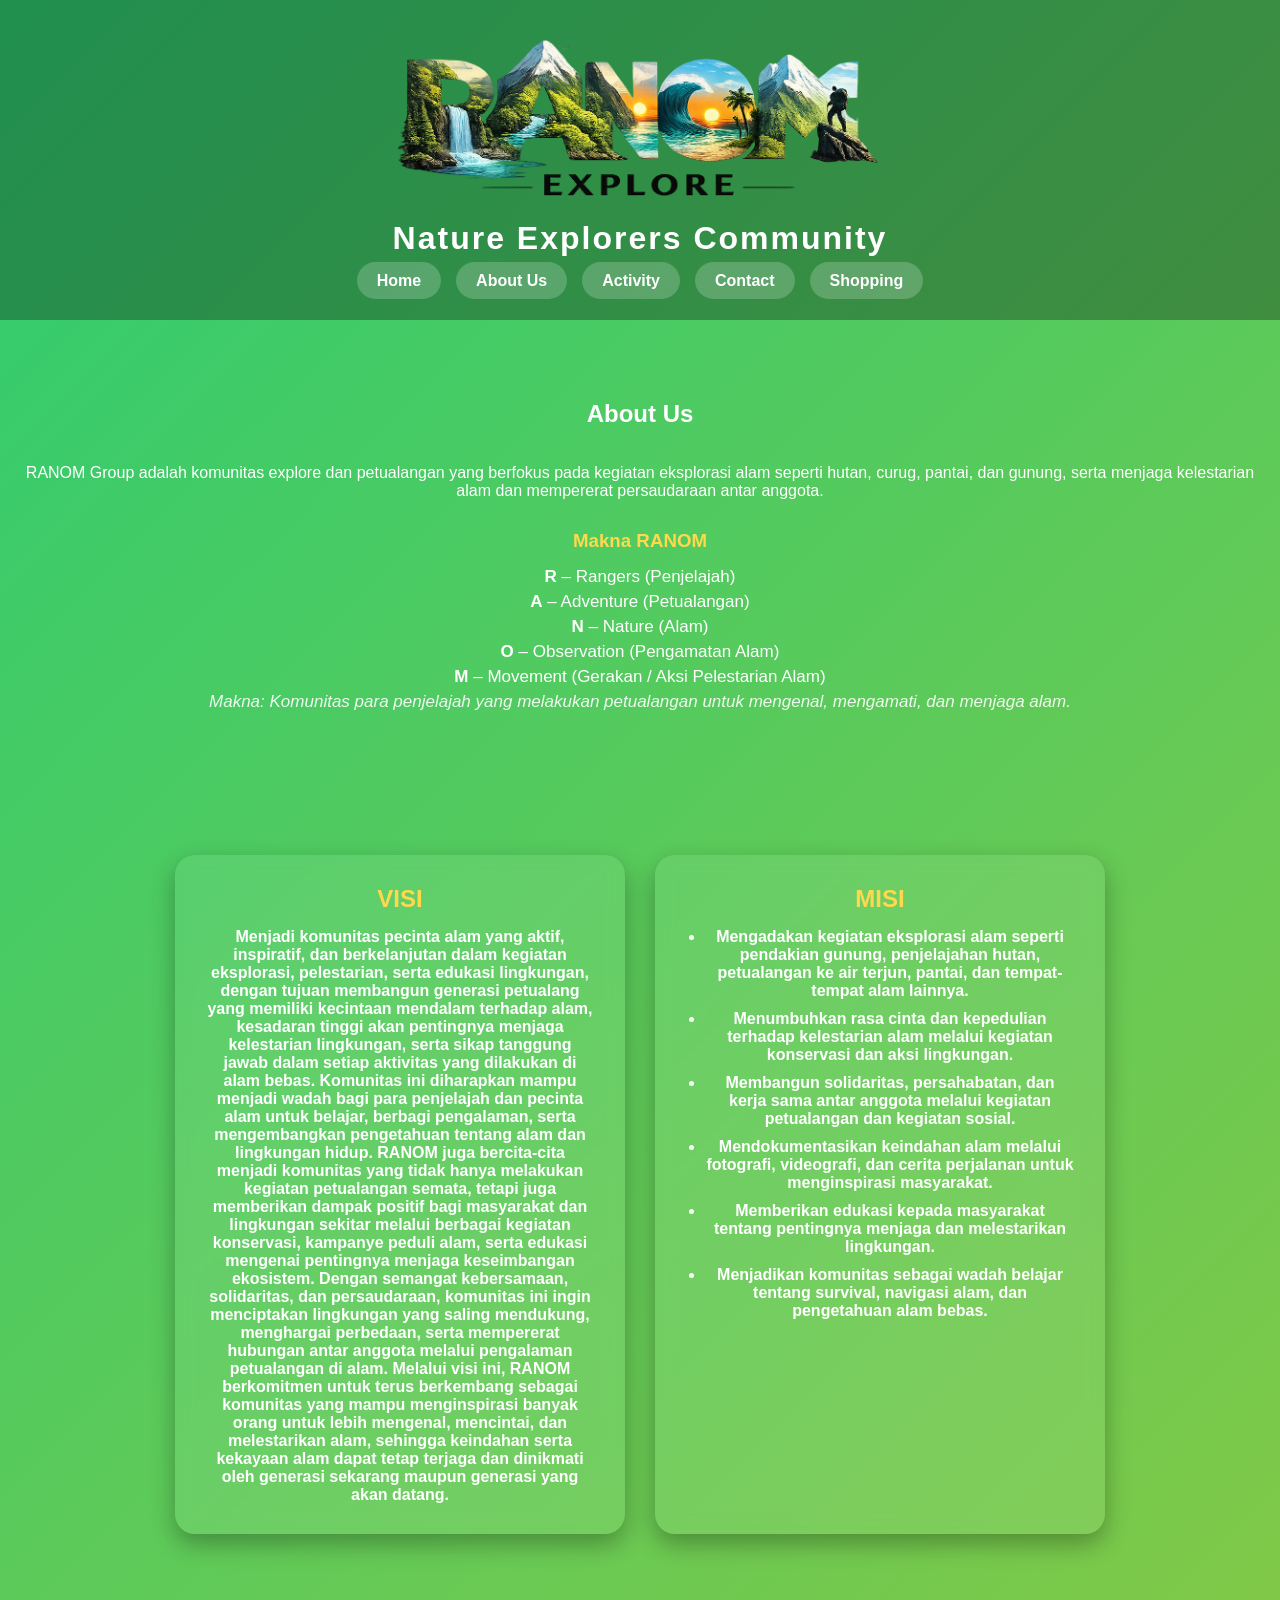
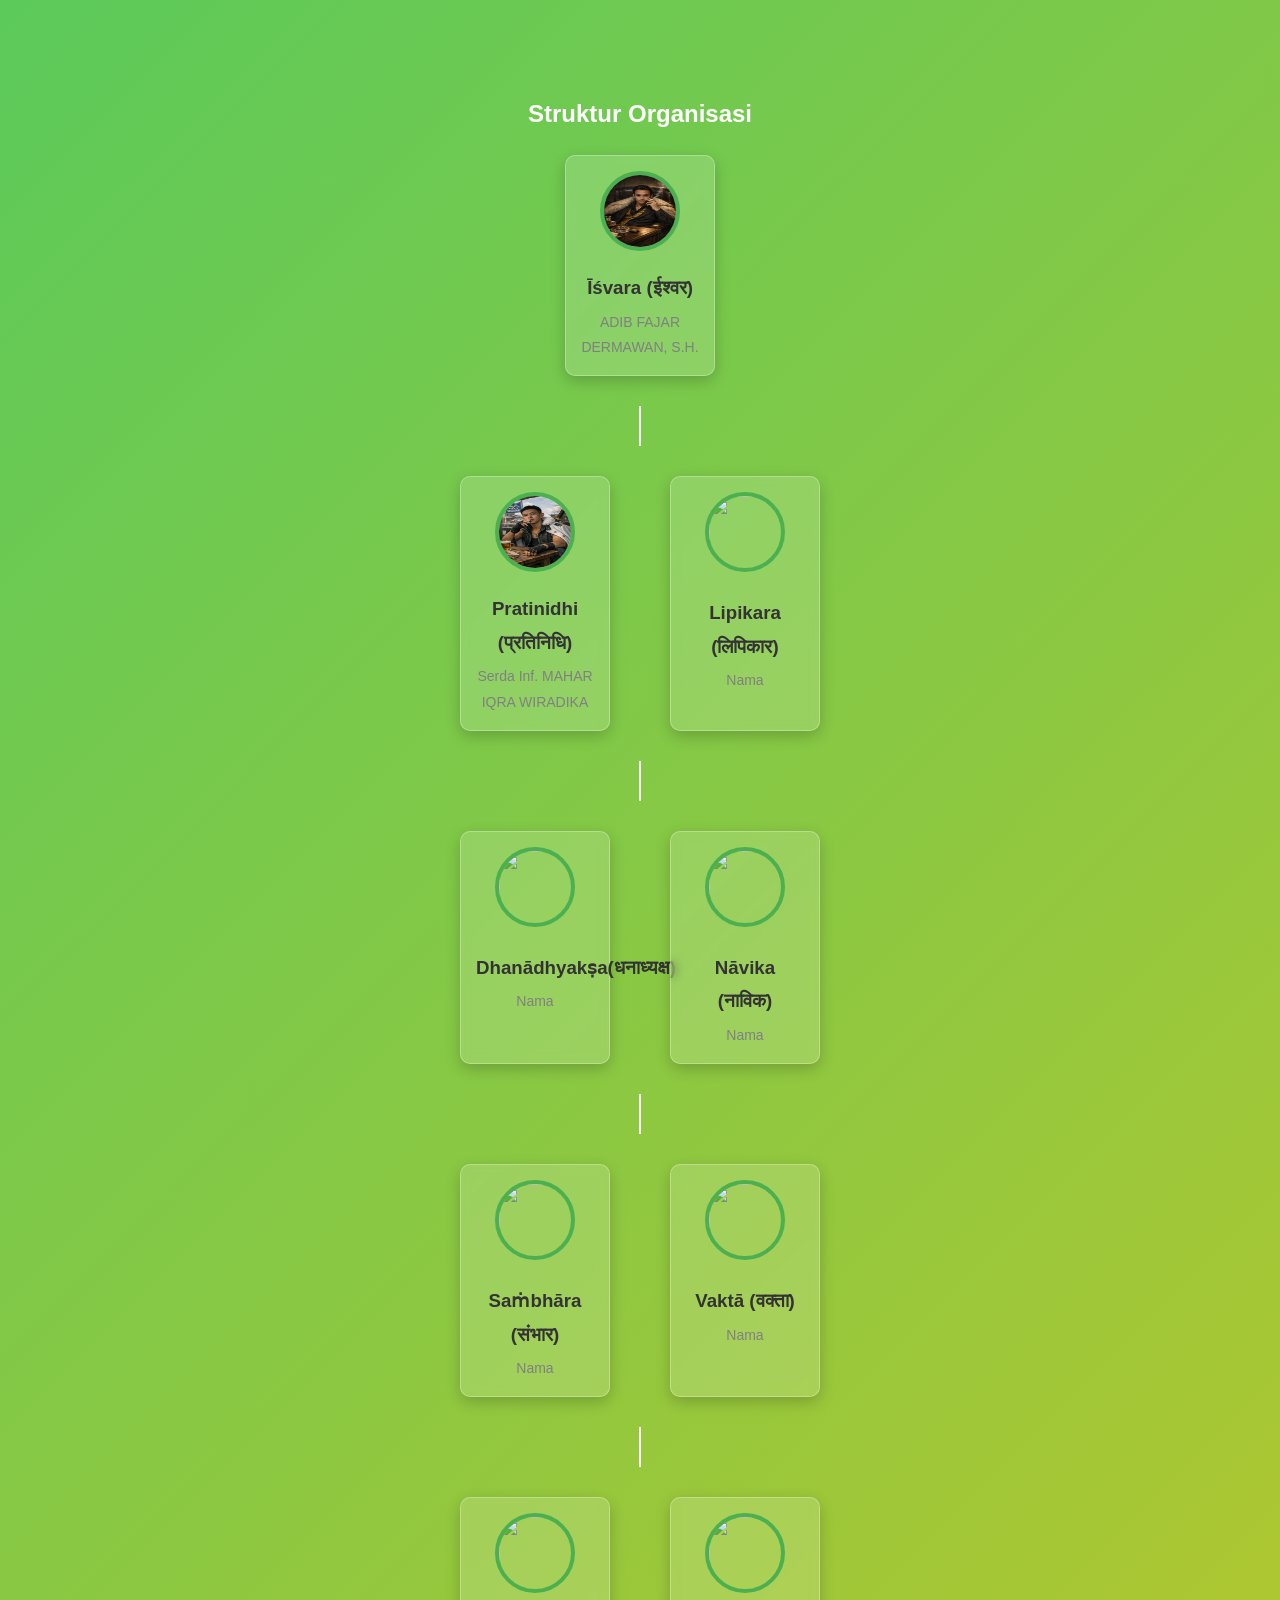
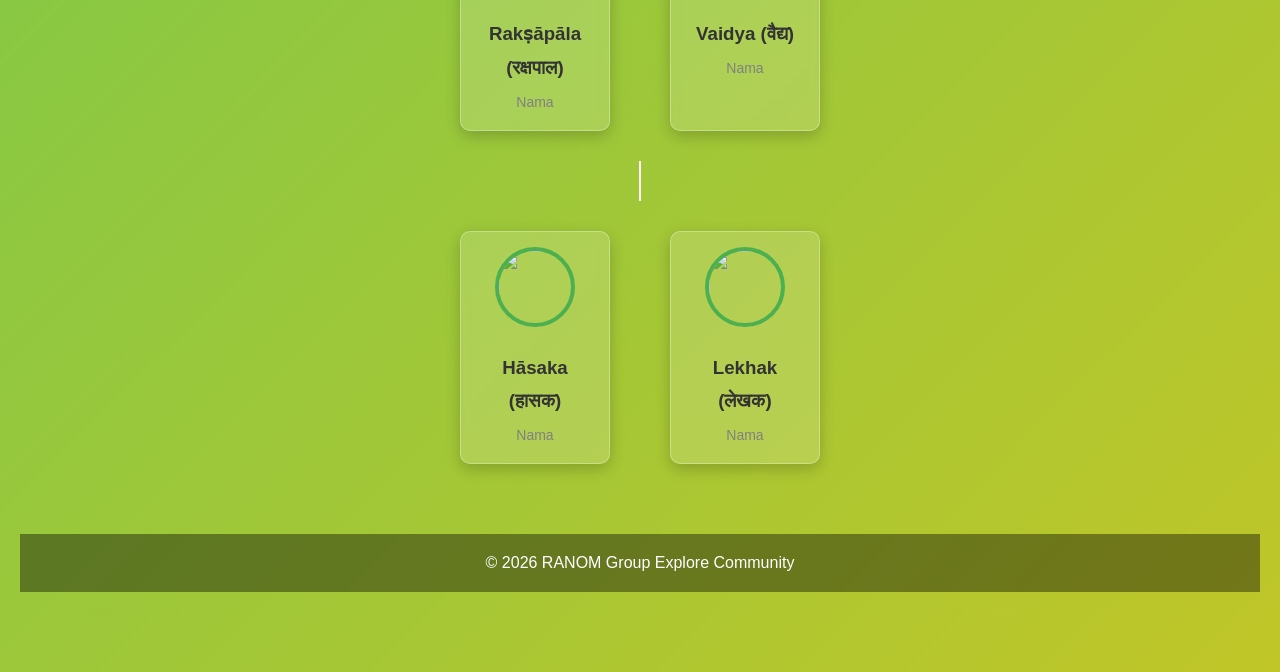
==== commit 6b3dc307: "Update about.html" ====
--- a/about.html
+++ b/about.html
@@ -123,7 +123,7 @@
 
 <div class="member">
 <img src="img/user.png">
-<h3>Dhanādhyakṣa (धनाध्यक्ष)</h3>
+<h3>Dhanādhyakṣa(धनाध्यक्ष)</h3>
 <p>Nama</p>
 </div>
 
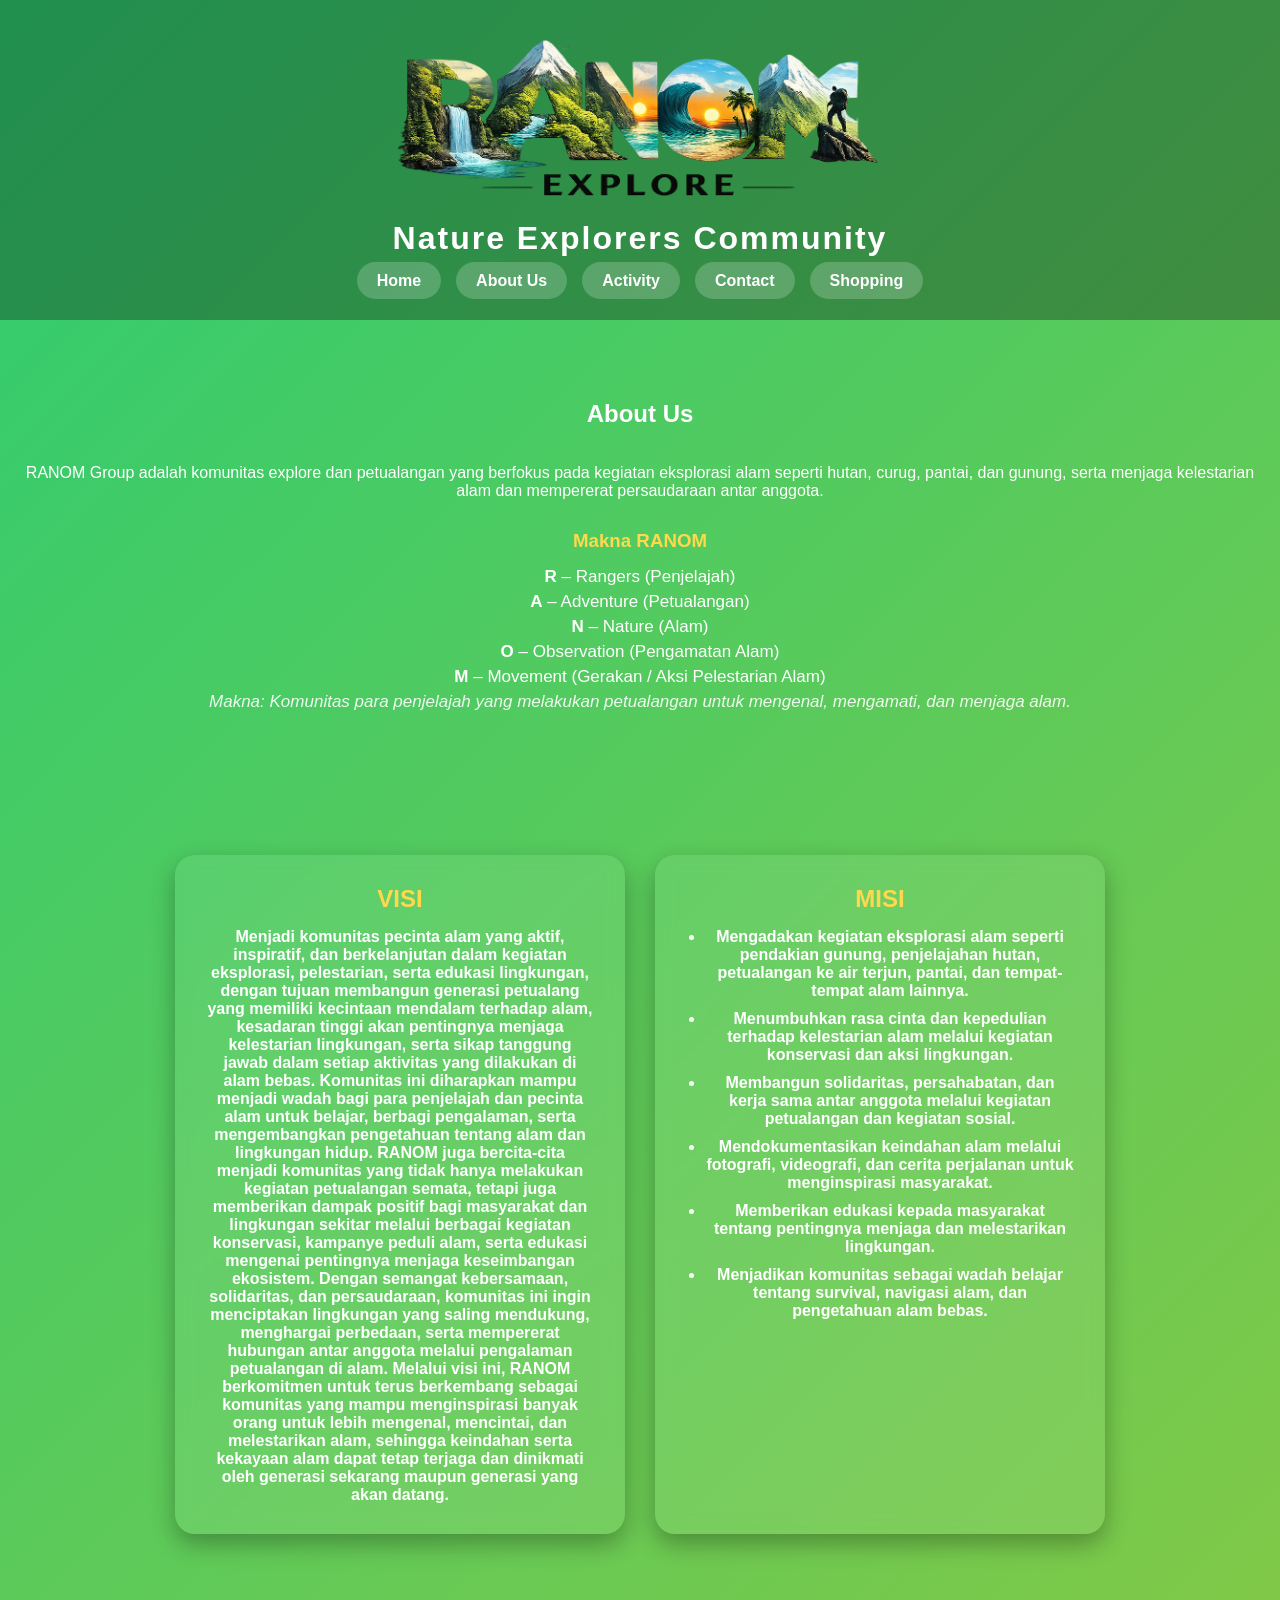
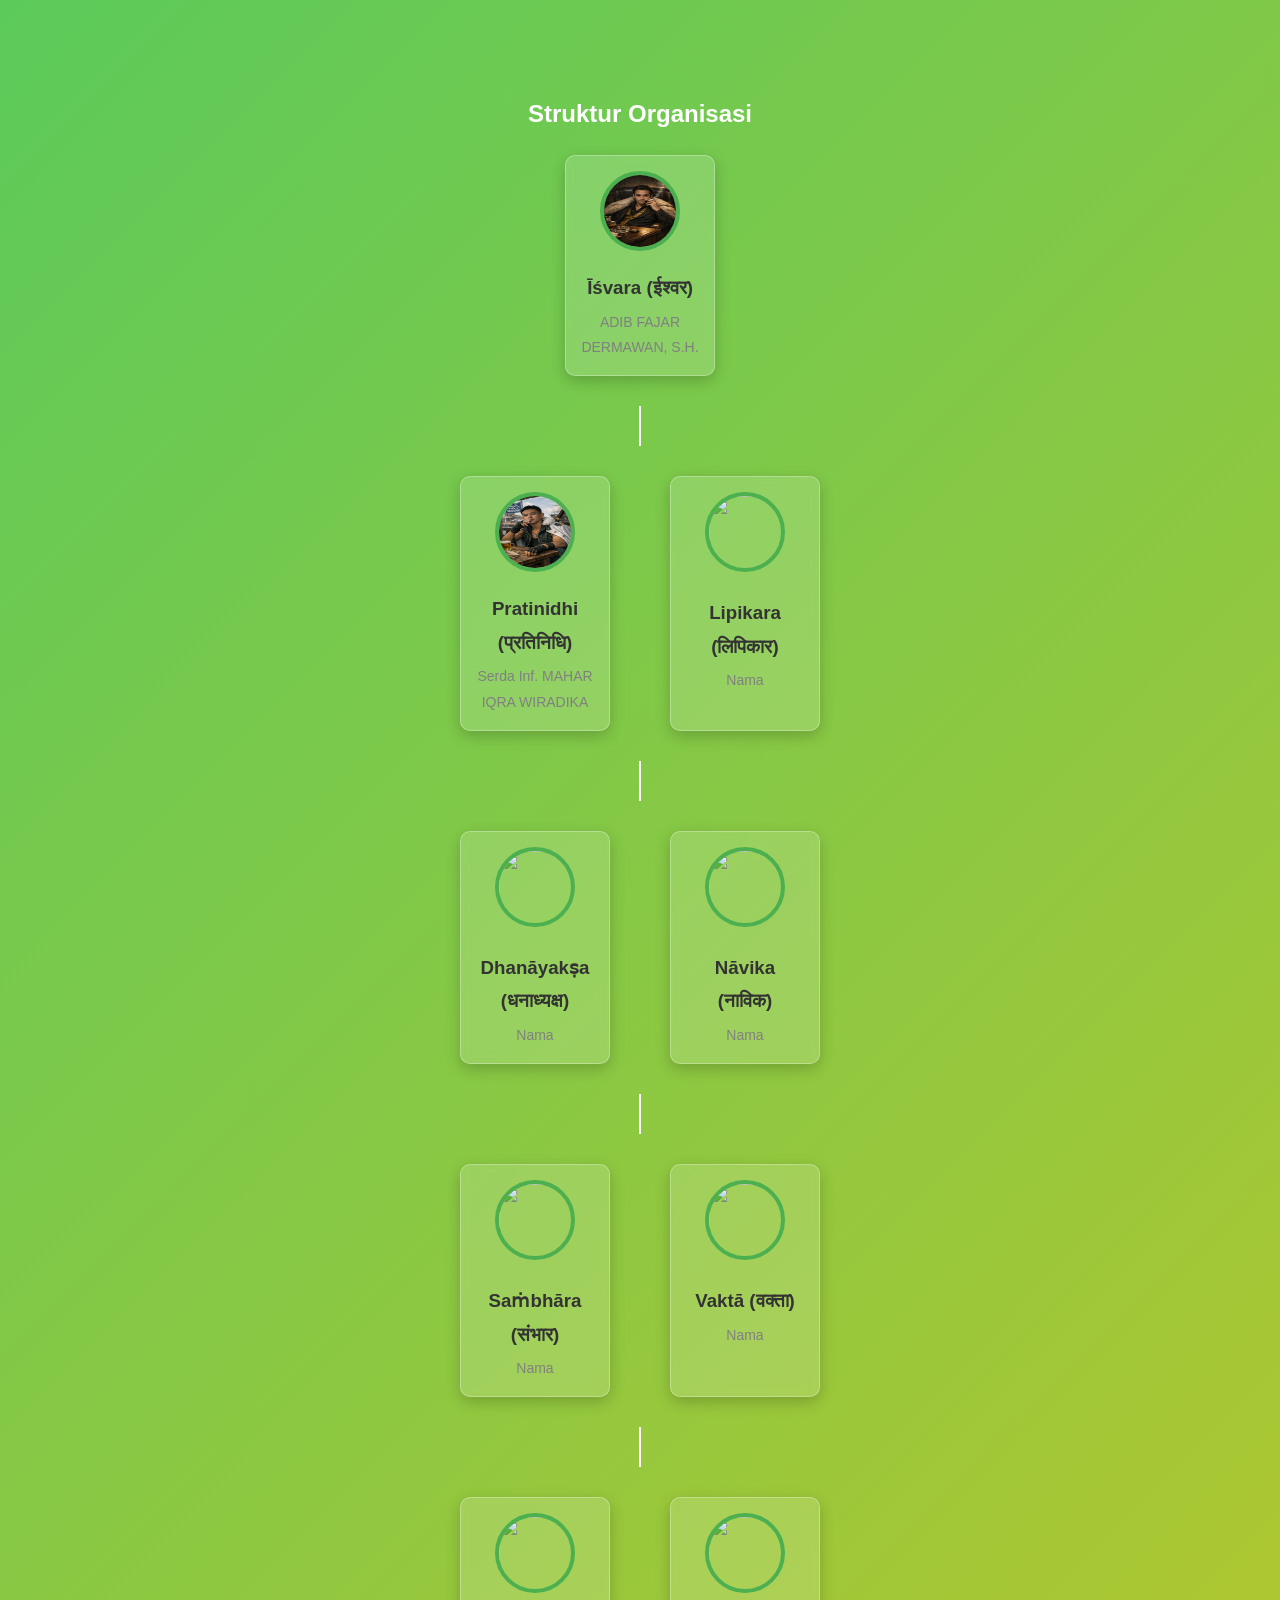
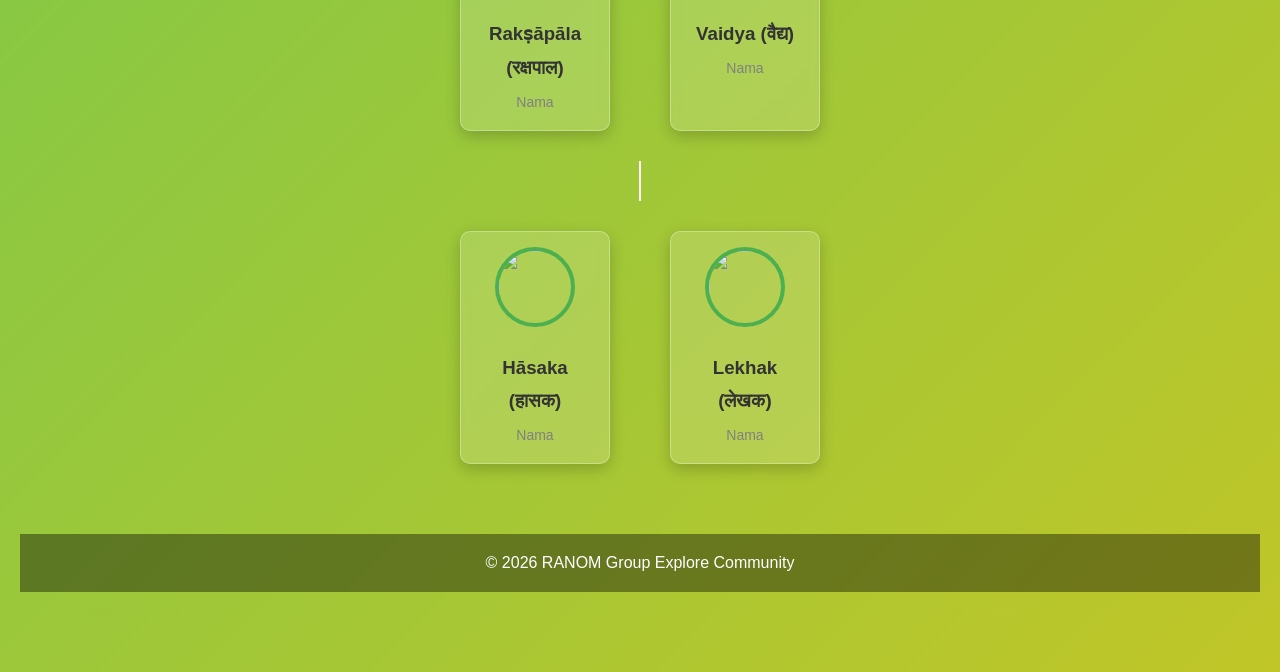
==== commit beeb3a30: "Update about.html" ====
--- a/about.html
+++ b/about.html
@@ -123,7 +123,7 @@
 
 <div class="member">
 <img src="img/user.png">
-<h3>Dhanādhyakṣa(धनाध्यक्ष)</h3>
+<h3>Dhanāyakṣa (धनाध्यक्ष)</h3>
 <p>Nama</p>
 </div>
 
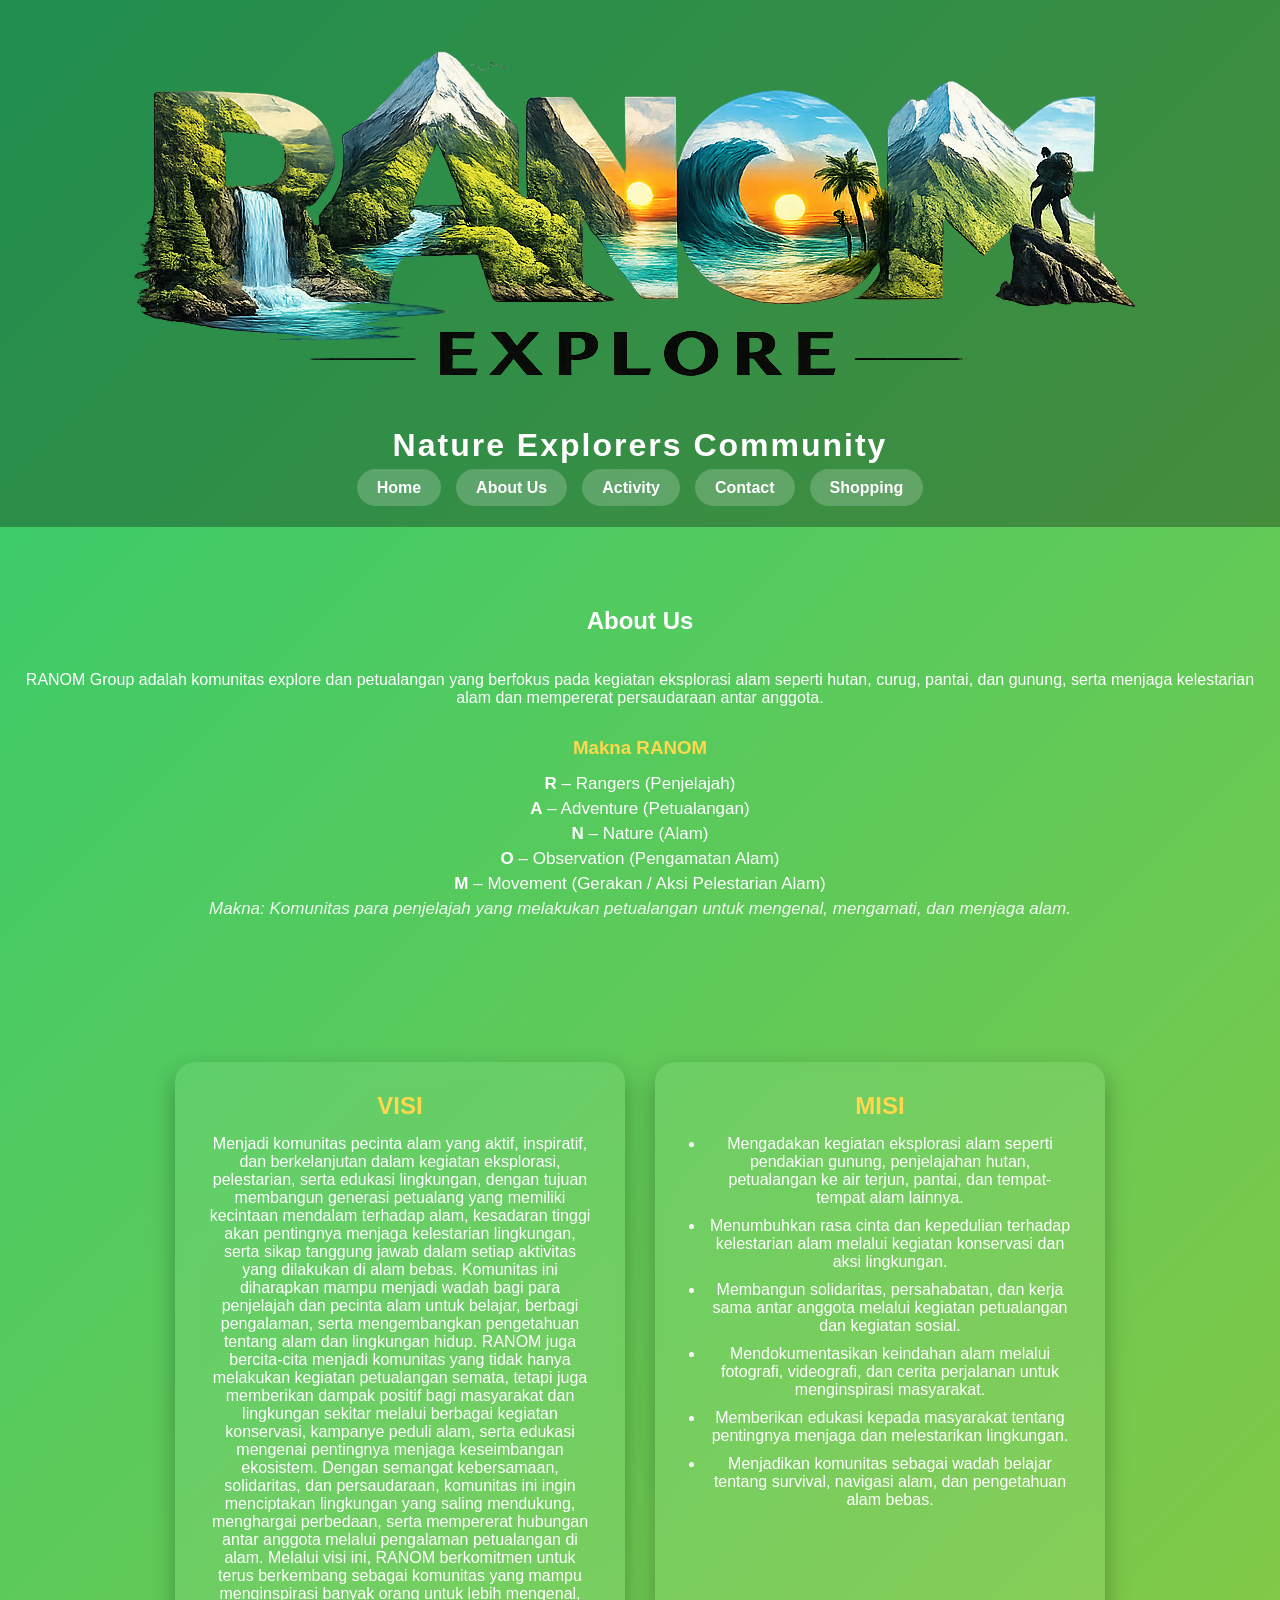
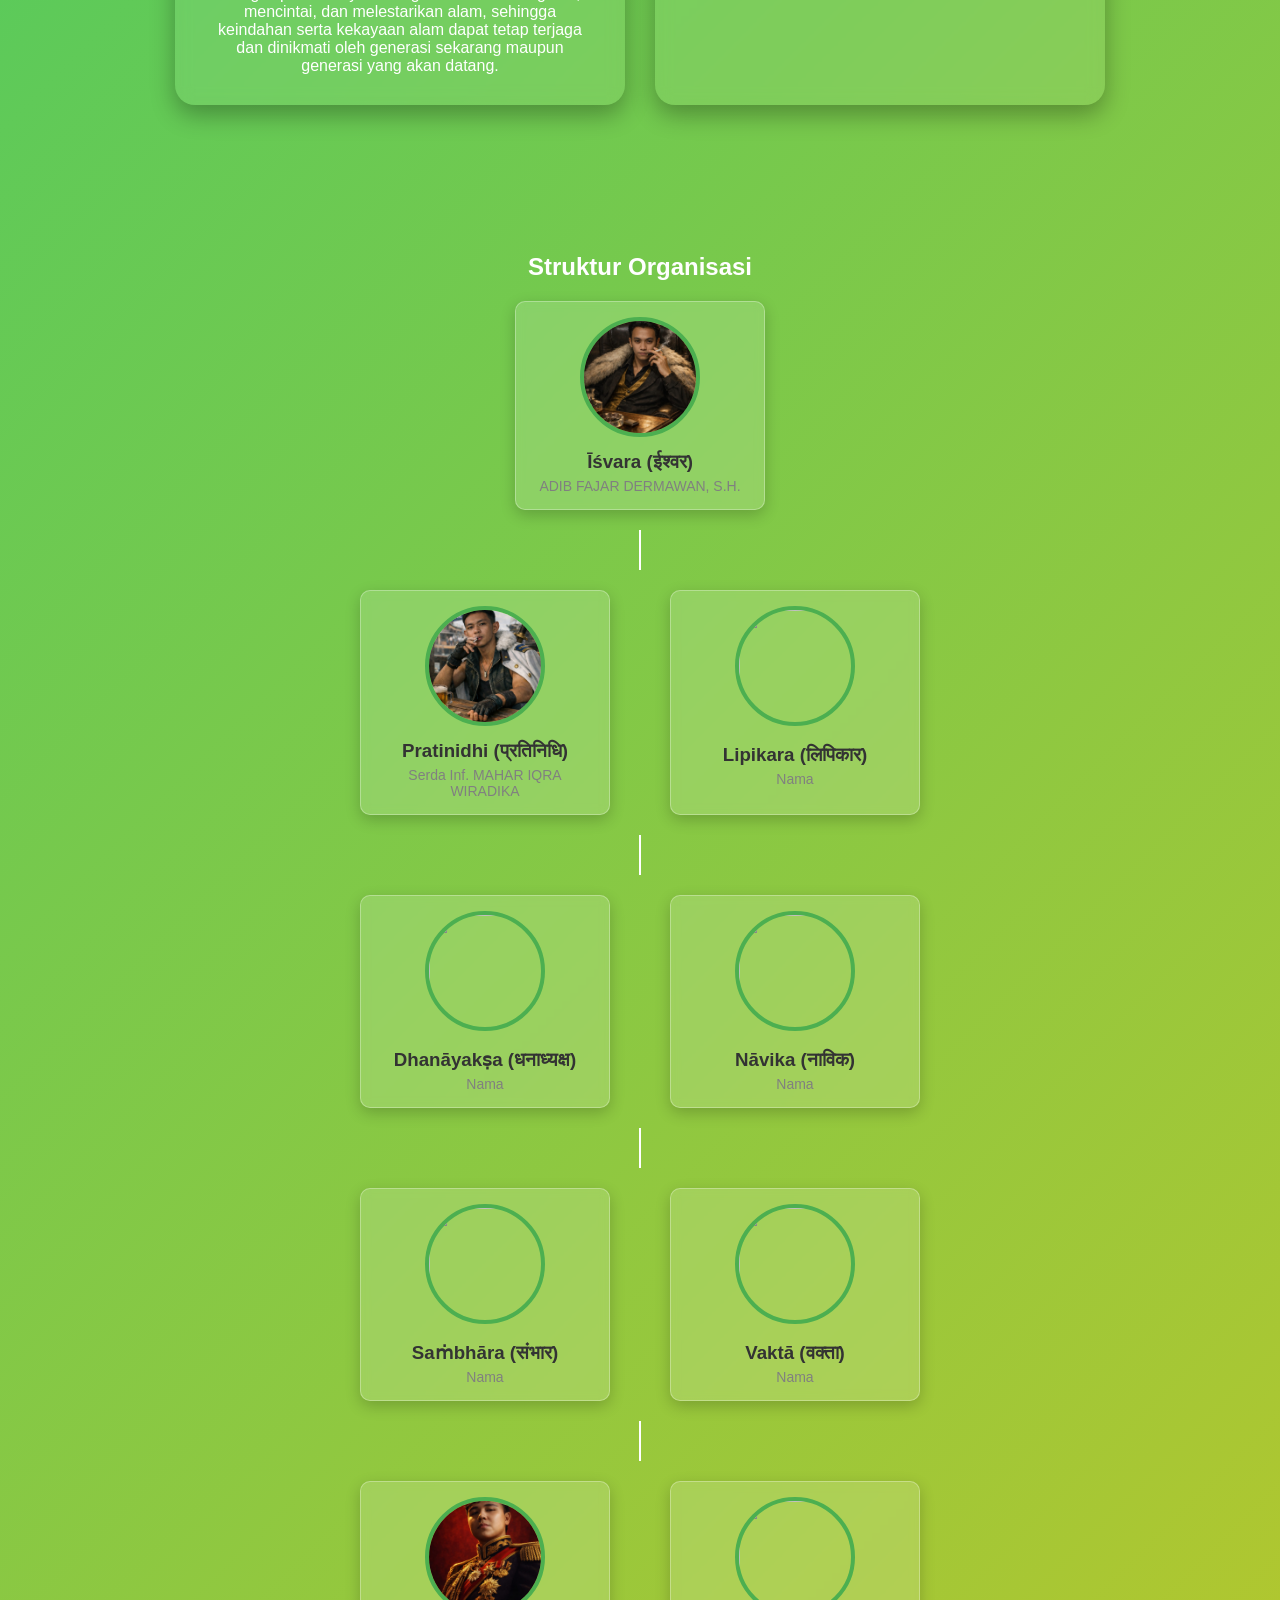
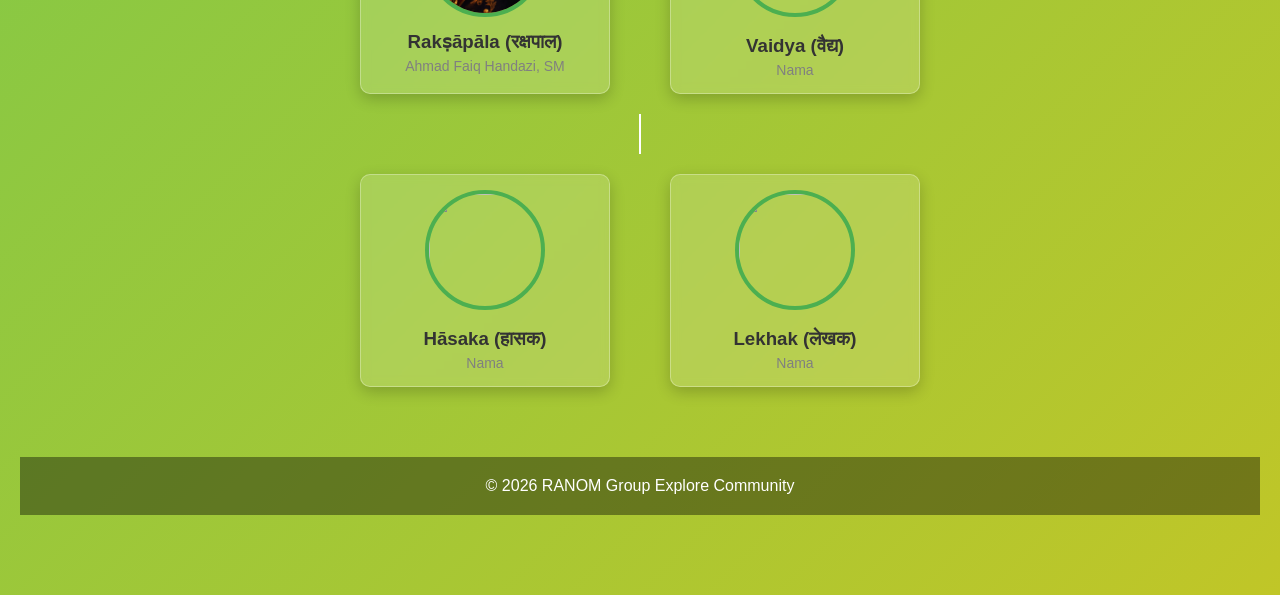
==== commit 39320699: "Update member information and image source" ====
--- a/about.html
+++ b/about.html
@@ -158,9 +158,9 @@
 <div class="level level-5">
 
 <div class="member">
-<img src="img/user.png">
+<img src="faiq.jpeg">
 <h3>Rakṣāpāla (रक्षपाल)</h3>
-<p>Nama</p>
+<p>Ahmad Faiq Handazi, SM</p>
 </div>
 
 <div class="member">
--- a/style.css
+++ b/style.css
@@ -11,6 +11,7 @@
 background-size:400% 400%;
 animation:bg 10s ease infinite;
 color:white;
+overflow-x:hidden;
 }
 
 @keyframes bg{
@@ -26,7 +27,7 @@
 }
 
 .logo{
-width:500px;
+max-width:100%;
 height:auto;
 display:block;
 margin:auto;
@@ -64,6 +65,8 @@
 padding:80px 20px;
 text-align:center;
 }
+
+/* CARD */
 
 .cards{
 display:flex;
@@ -102,157 +105,7 @@
 background:rgba(0,0,0,0.4);
 }
 
-.misi{
-max-width:600px;
-margin:auto;
-text-align:left;
-}
-
-.struktur{
-margin-top:10px;
-line-height:1.8;
-}
-
-.struktur-org{
-text-align:center;
-margin-top:30px;
-}
-
-.ketua{
-display:inline-block;
-padding:10px 20px;
-background:#ffd94d;
-color:black;
-border-radius:8px;
-font-weight:bold;
-}
-
-.line{
-width:2px;
-height:30px;
-background:white;
-margin:10px auto;
-}
-
-.row{
-display:flex;
-justify-content:center;
-gap:40px;
-margin:15px 0;
-}
-
-.box{
-background:rgba(255,255,255,0.3);
-padding:10px 20px;
-border-radius:8px;
-font-weight:bold;
-}
-
-.org-chart ul {
-padding-top: 20px;
-position: relative;
-display: flex;
-justify-content: center;
-}
-
-.org-chart li {
-list-style: none;
-text-align: center;
-position: relative;
-padding: 10px 5px 0 5px;
-}
-
-.org-chart li::before, 
-.org-chart li::after{
-content:'';
-position:absolute;
-top:0;
-right:50%;
-border-top:2px solid white;
-width:50%;
-height:20px;
-}
-
-.org-chart li::after{
-right:auto;
-left:50%;
-border-left:2px solid white;
-}
-
-.org-chart li:only-child::after, 
-.org-chart li:only-child::before{
-display:none;
-}
-
-.org-chart ul ul::before{
-content:'';
-position:absolute;
-top:0;
-left:50%;
-border-left:2px solid white;
-width:0;
-height:20px;
-}
-
-.title{
-display:inline-block;
-padding:10px 20px;
-background:linear-gradient(135deg,#2ecc71,#3498db);
-border-radius:8px;
-color:white;
-font-weight:bold;
-box-shadow:0 4px 10px rgba(0,0,0,0.3);
-}
-
-.struktur{
-text-align:center;
-padding:50px;
-}
-
-.org{
-display:flex;
-flex-direction:column;
-align-items:center;
-}
-
-.level{
-display:flex;
-gap:60px;
-margin:20px 0;
-}
-
-.member{
-background:rgba(255,255,255,0.15);
-padding:15px;
-border-radius:10px;
-width:150px;
-backdrop-filter: blur(5px);
-border:1px solid rgba(255,255,255,0.3);
-box-shadow:0 5px 15px rgba(0,0,0,0.2);
-}
-
-.member img{
-width:80px;
-height:80px;
-border-radius:50%;
-border:4px solid #4CAF50;
-}
-
-.member h3{
-margin:10px 0 5px;
-color:#333;
-}
-
-.member p{
-font-size:14px;
-color:gray;
-}
-
-.line{
-width:2px;
-height:40px;
-background:white;
-}
+/* VISI MISI */
 
 .visi-misi{
 display:flex;
@@ -285,6 +138,8 @@
 margin-bottom:10px;
 }
 
+/* ARTI RANOM */
+
 .arti-ranom{
 margin-top:30px;
 text-align:center;
@@ -305,4 +160,125 @@
 margin-top:15px;
 font-style:italic;
 opacity:0.9;
-}+}
+
+/* STRUKTUR ORGANISASI */
+
+.struktur{
+text-align:center;
+padding:50px;
+}
+
+.org{
+display:flex;
+flex-direction:column;
+align-items:center;
+}
+
+.level{
+display:flex;
+gap:60px;
+margin:20px 0;
+flex-wrap:wrap;
+justify-content:center;
+}
+
+.member{
+background:rgba(255,255,255,0.15);
+padding:15px;
+border-radius:10px;
+width:250px;
+backdrop-filter: blur(5px);
+border:1px solid rgba(255,255,255,0.3);
+box-shadow:0 5px 15px rgba(0,0,0,0.2);
+text-align:center;
+}
+
+.member img{
+width:120px;
+height:120px;
+border-radius:50%;
+border:4px solid #4CAF50;
+object-fit:cover;
+}
+
+.member h3{
+margin:10px 0 5px;
+color:#333;
+}
+
+.member p{
+font-size:14px;
+color:gray;
+}
+
+.line{
+width:2px;
+height:40px;
+background:white;
+margin:auto;
+}
+
+/* RESPONSIVE HP */
+
+@media (max-width:768px){
+
+body{
+padding:10px;
+}
+
+h1{
+font-size:26px;
+}
+
+nav ul{
+flex-direction:column;
+align-items:center;
+}
+
+.cards{
+flex-direction:column;
+align-items:center;
+}
+
+.card{
+width:90%;
+}
+
+.visi-misi{
+flex-direction:column;
+align-items:center;
+}
+
+.box{
+width:90%;
+}
+
+.level{
+flex-direction:column;
+align-items:center;
+gap:25px;
+}
+
+.member{
+width:90%;
+max-width:300px;
+}
+
+.member img{
+width:100px;
+height:100px;
+}
+
+section{
+padding:50px 15px;
+}
+
+nav a{
+display:block;
+margin:12px 0;
+width:200px;
+text-align:center;
+}
+
+}
